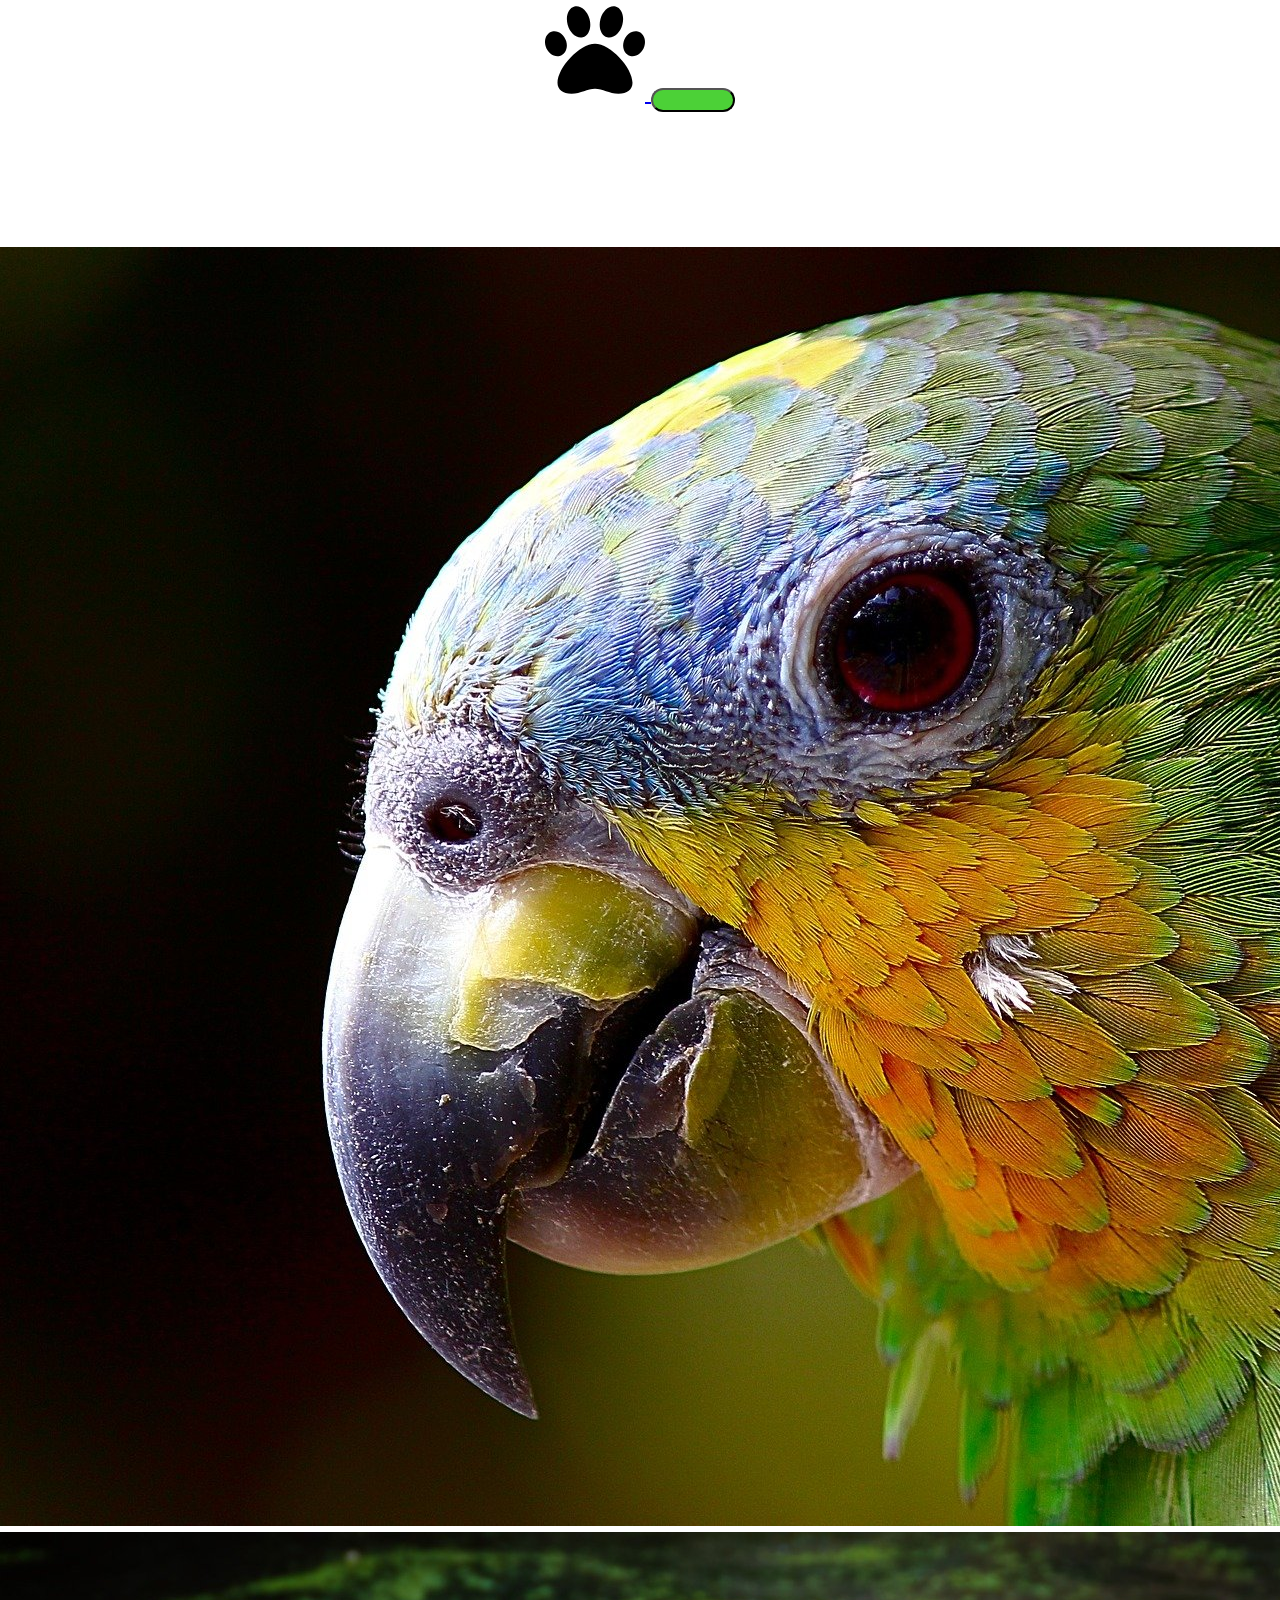
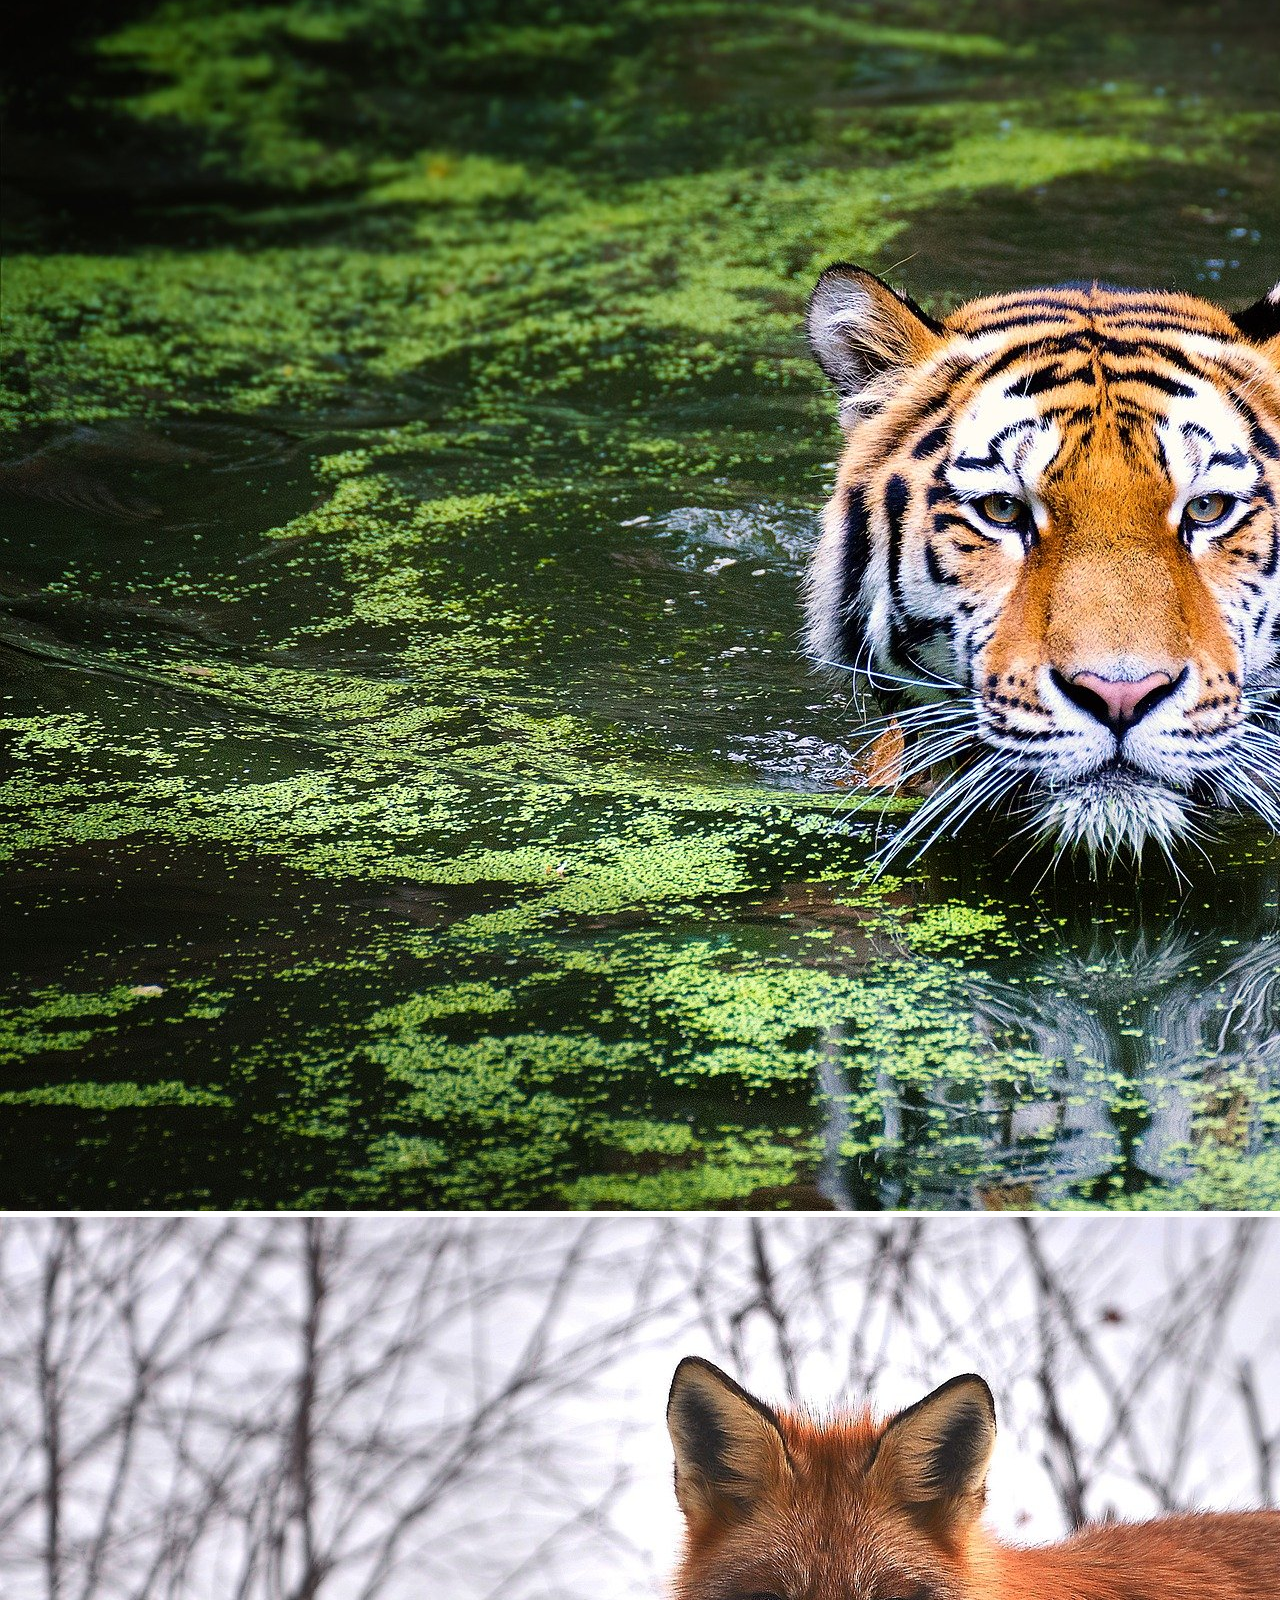
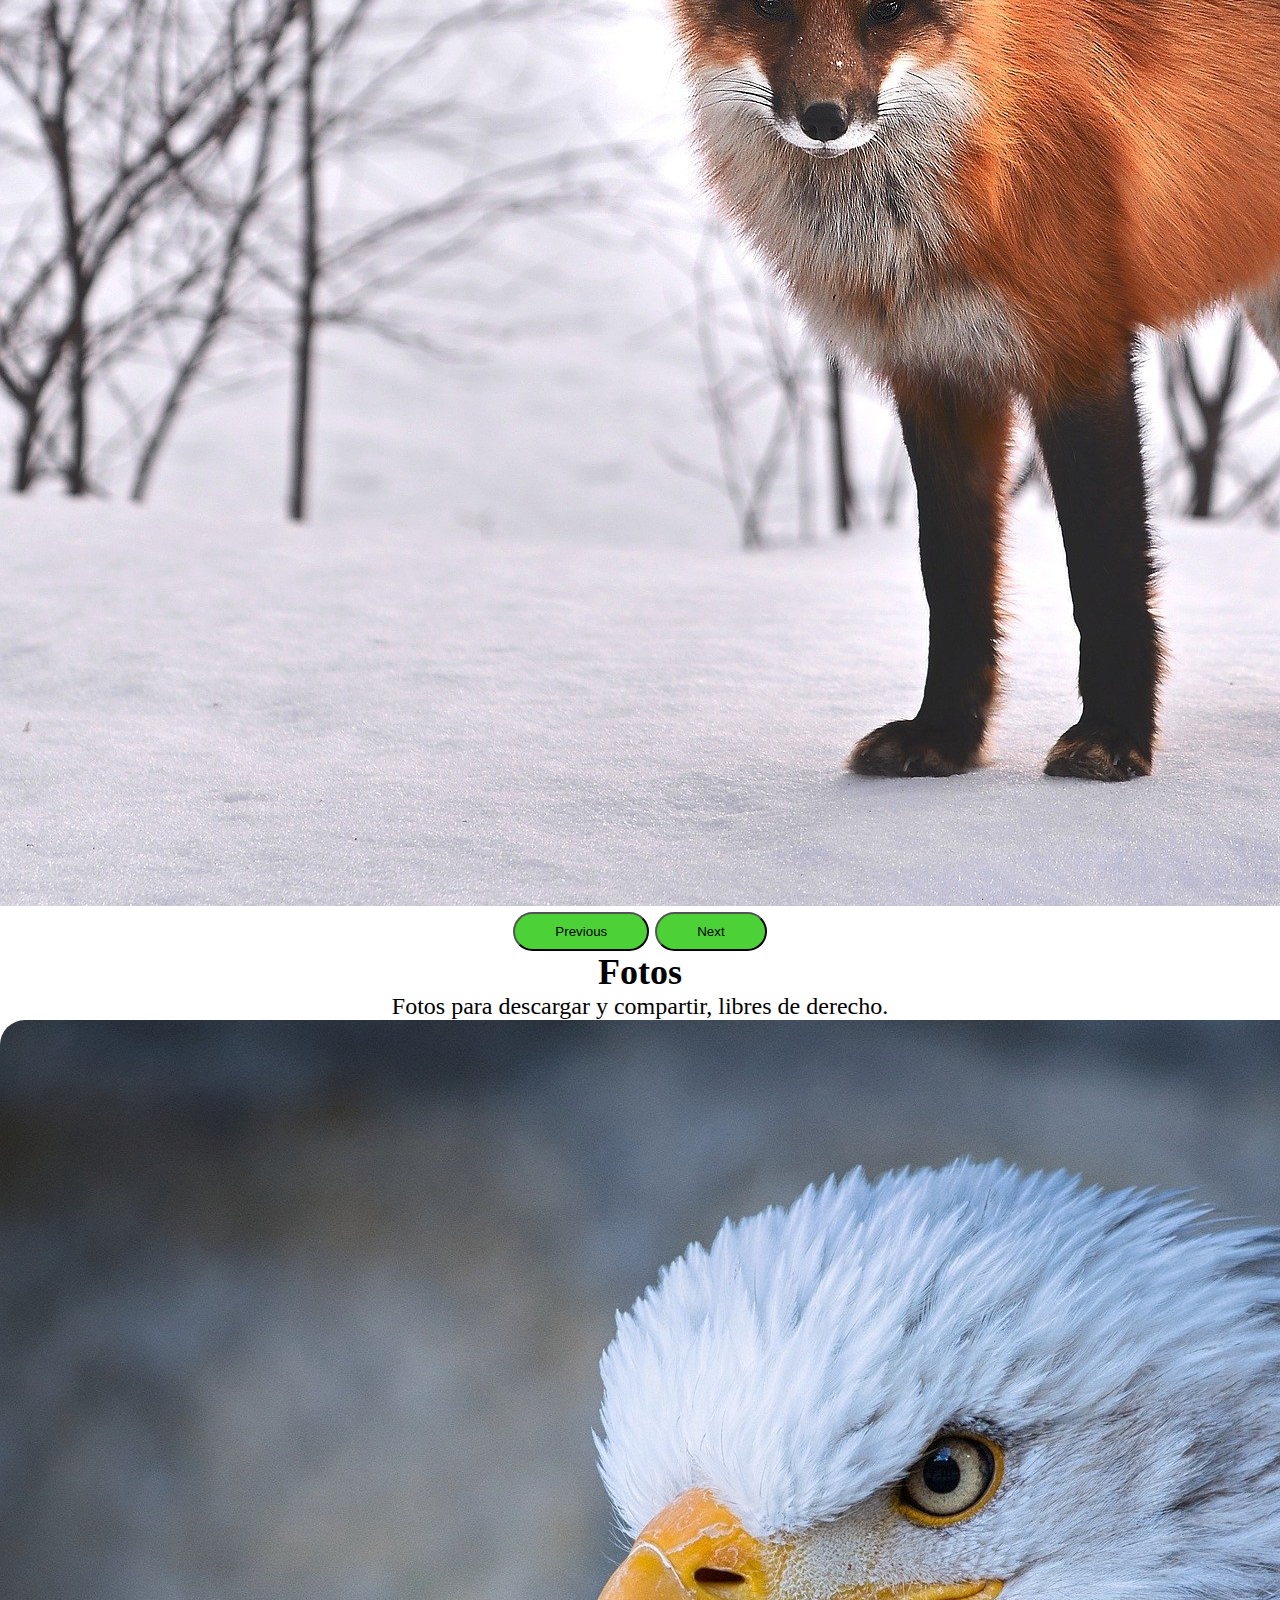
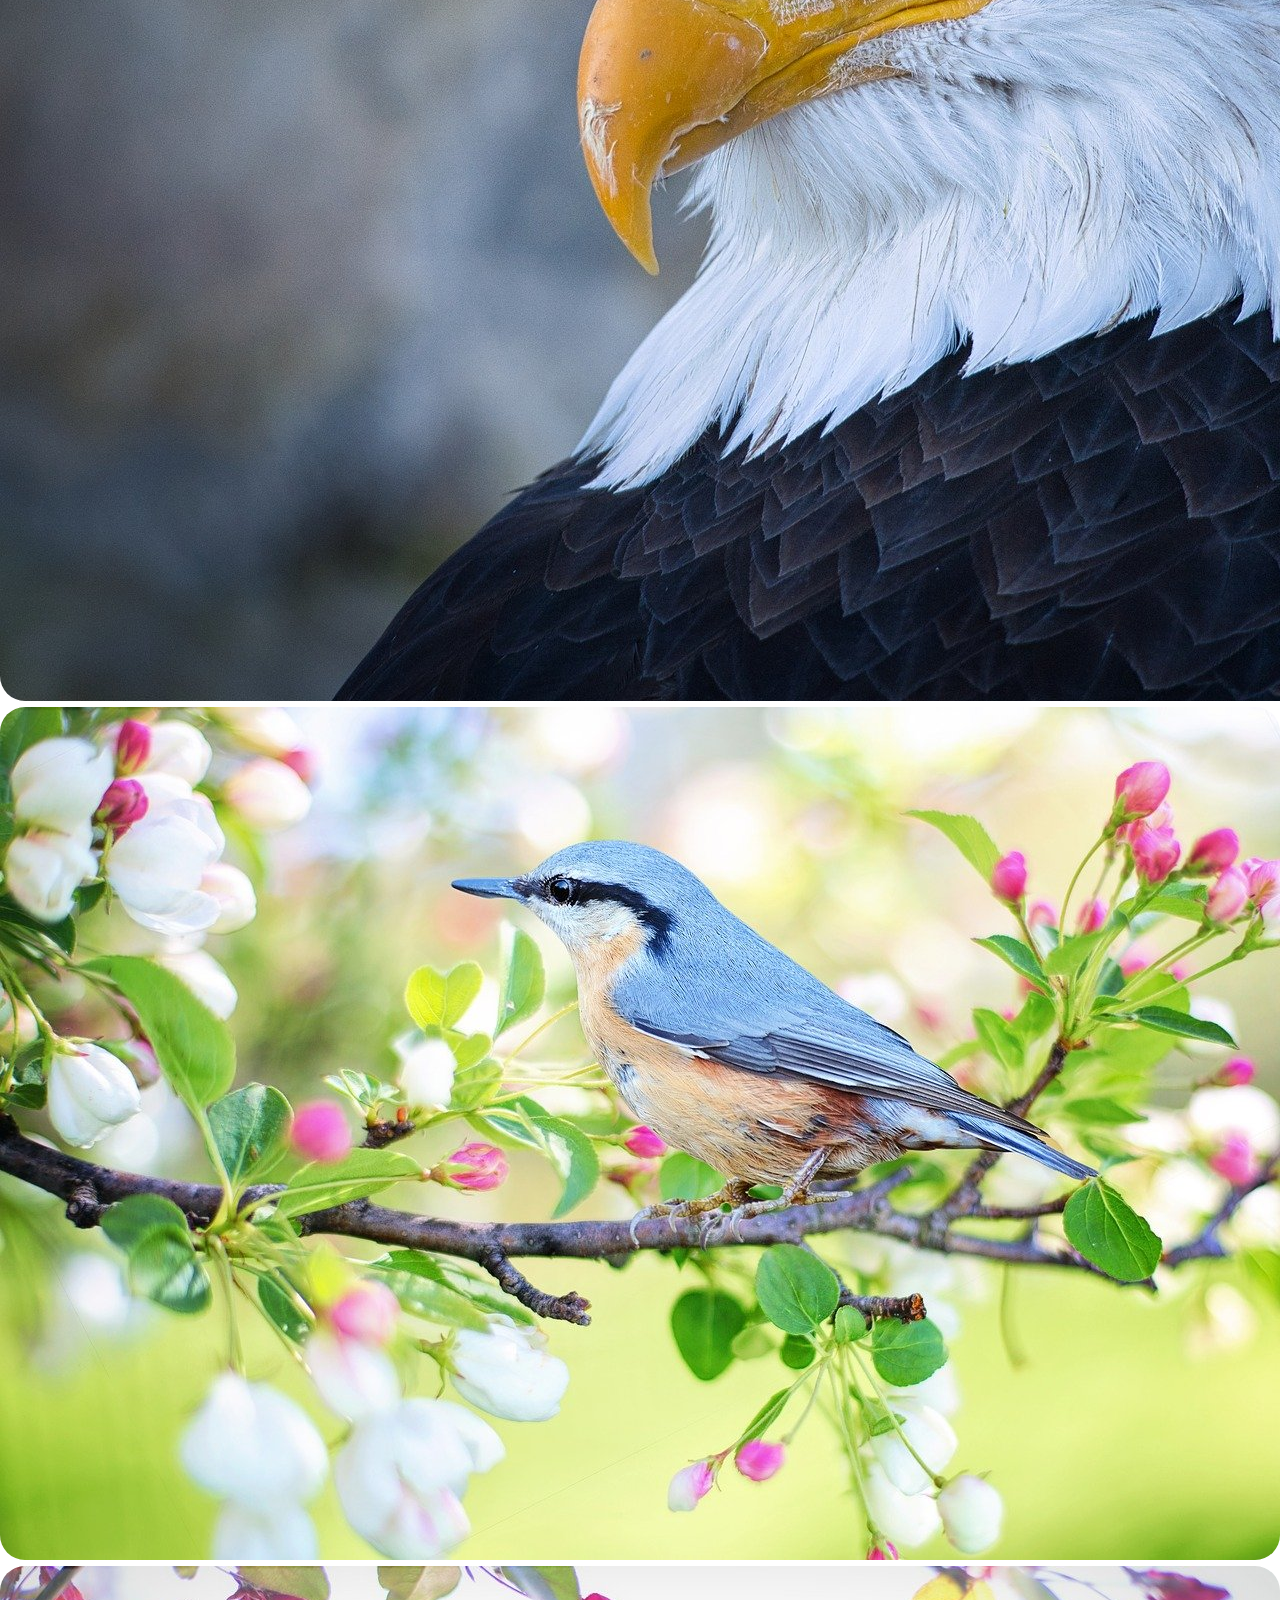
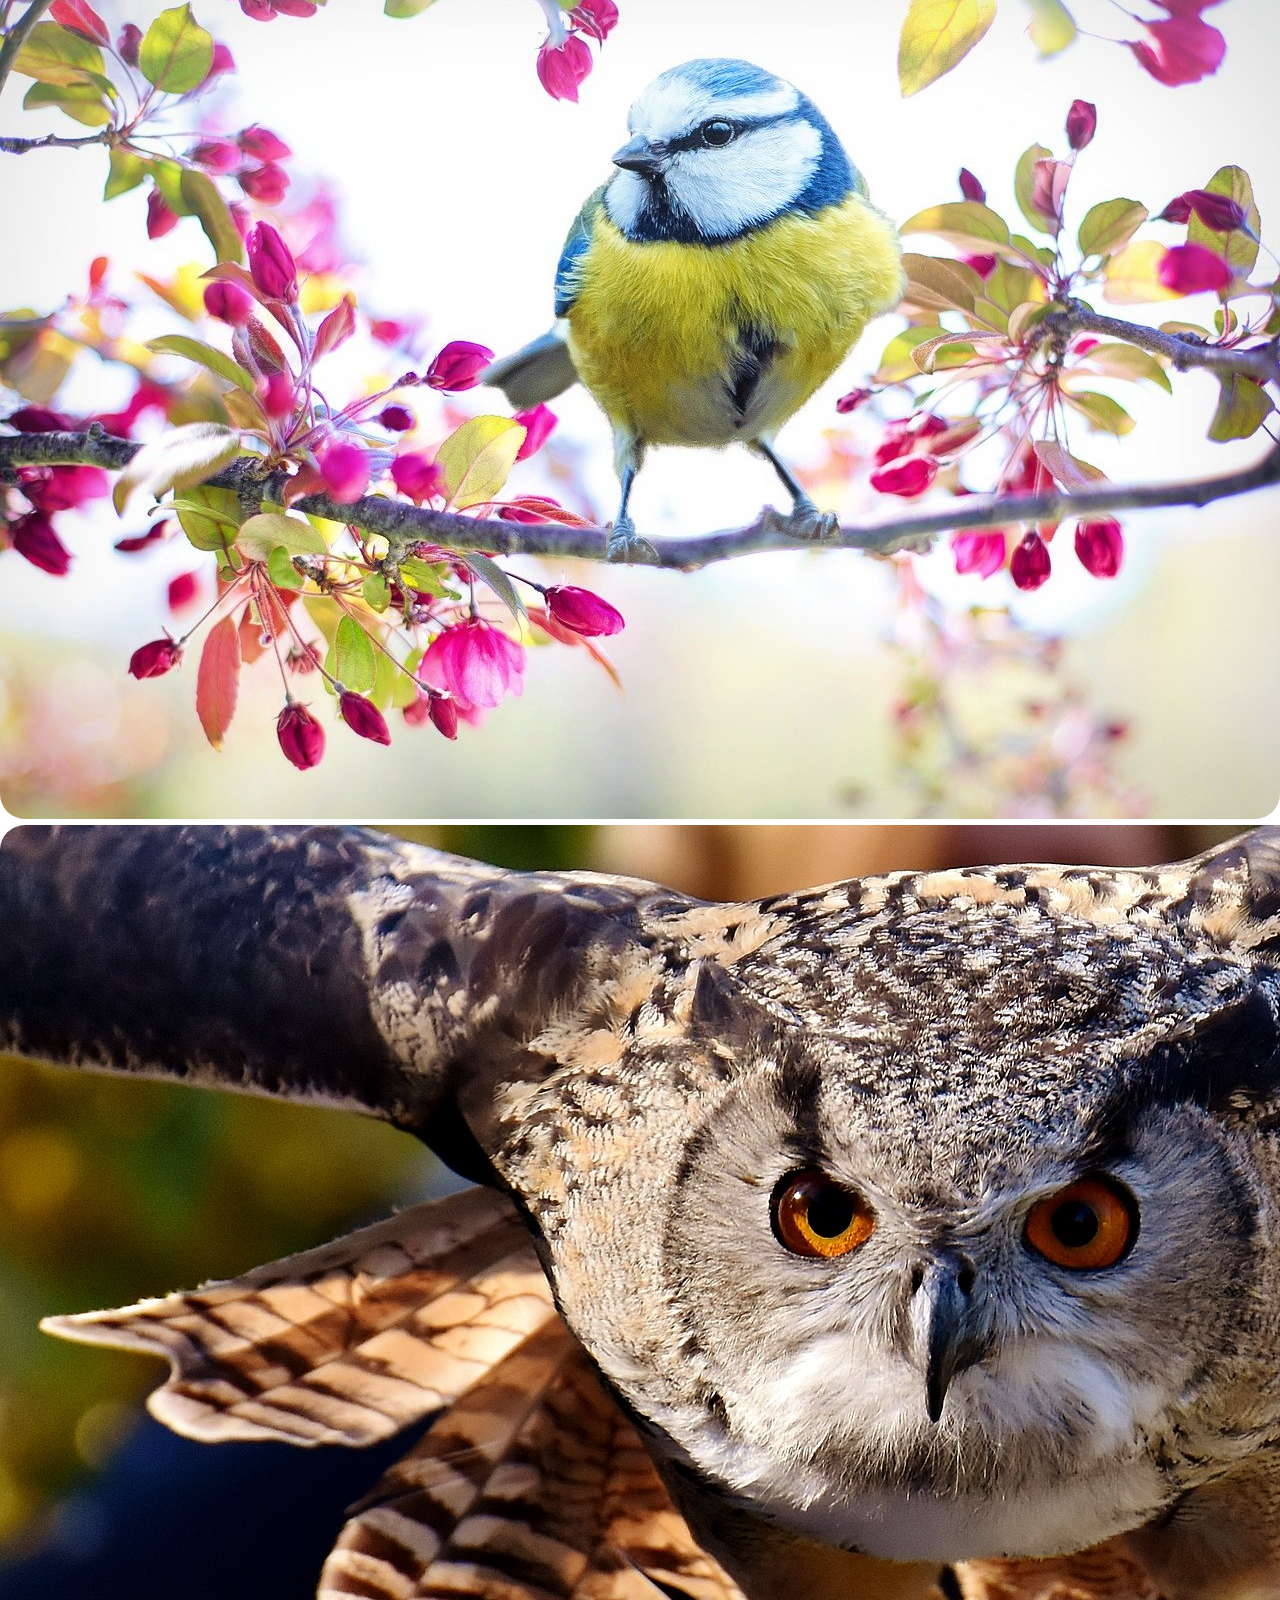
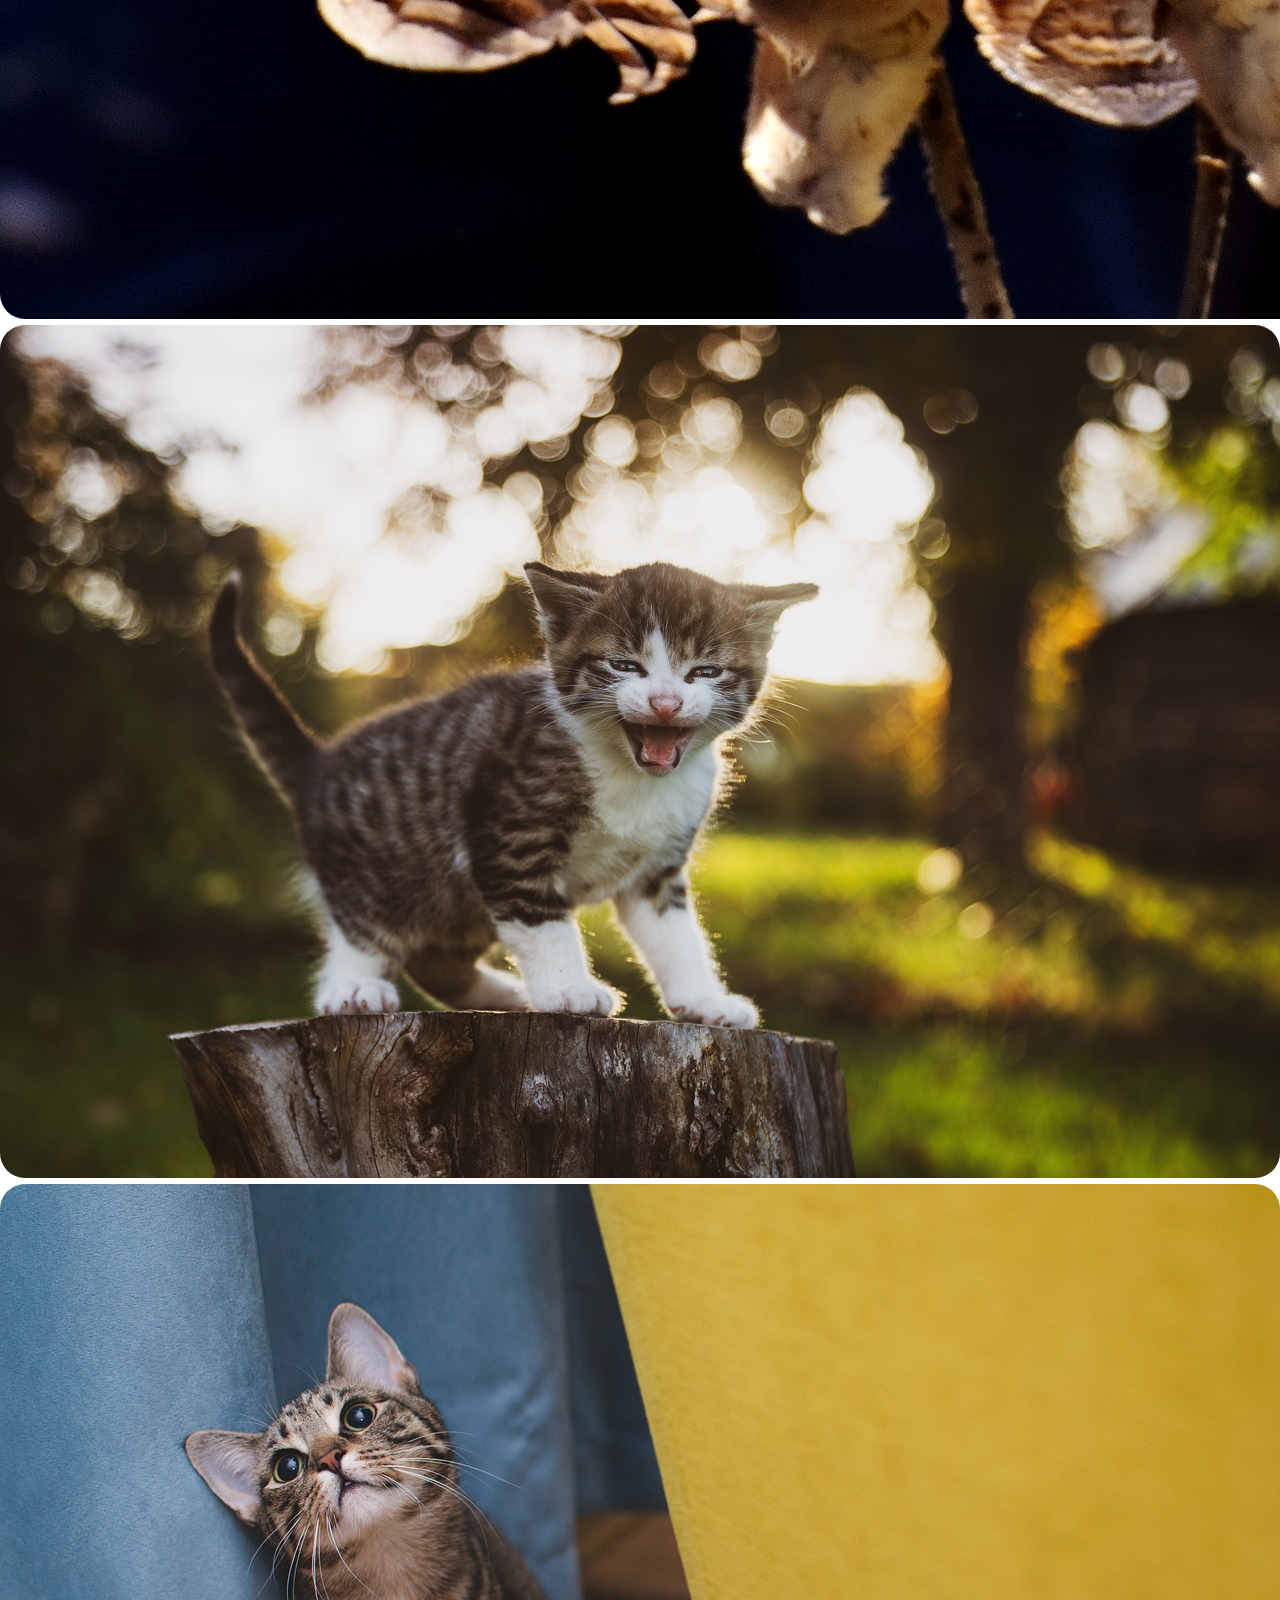
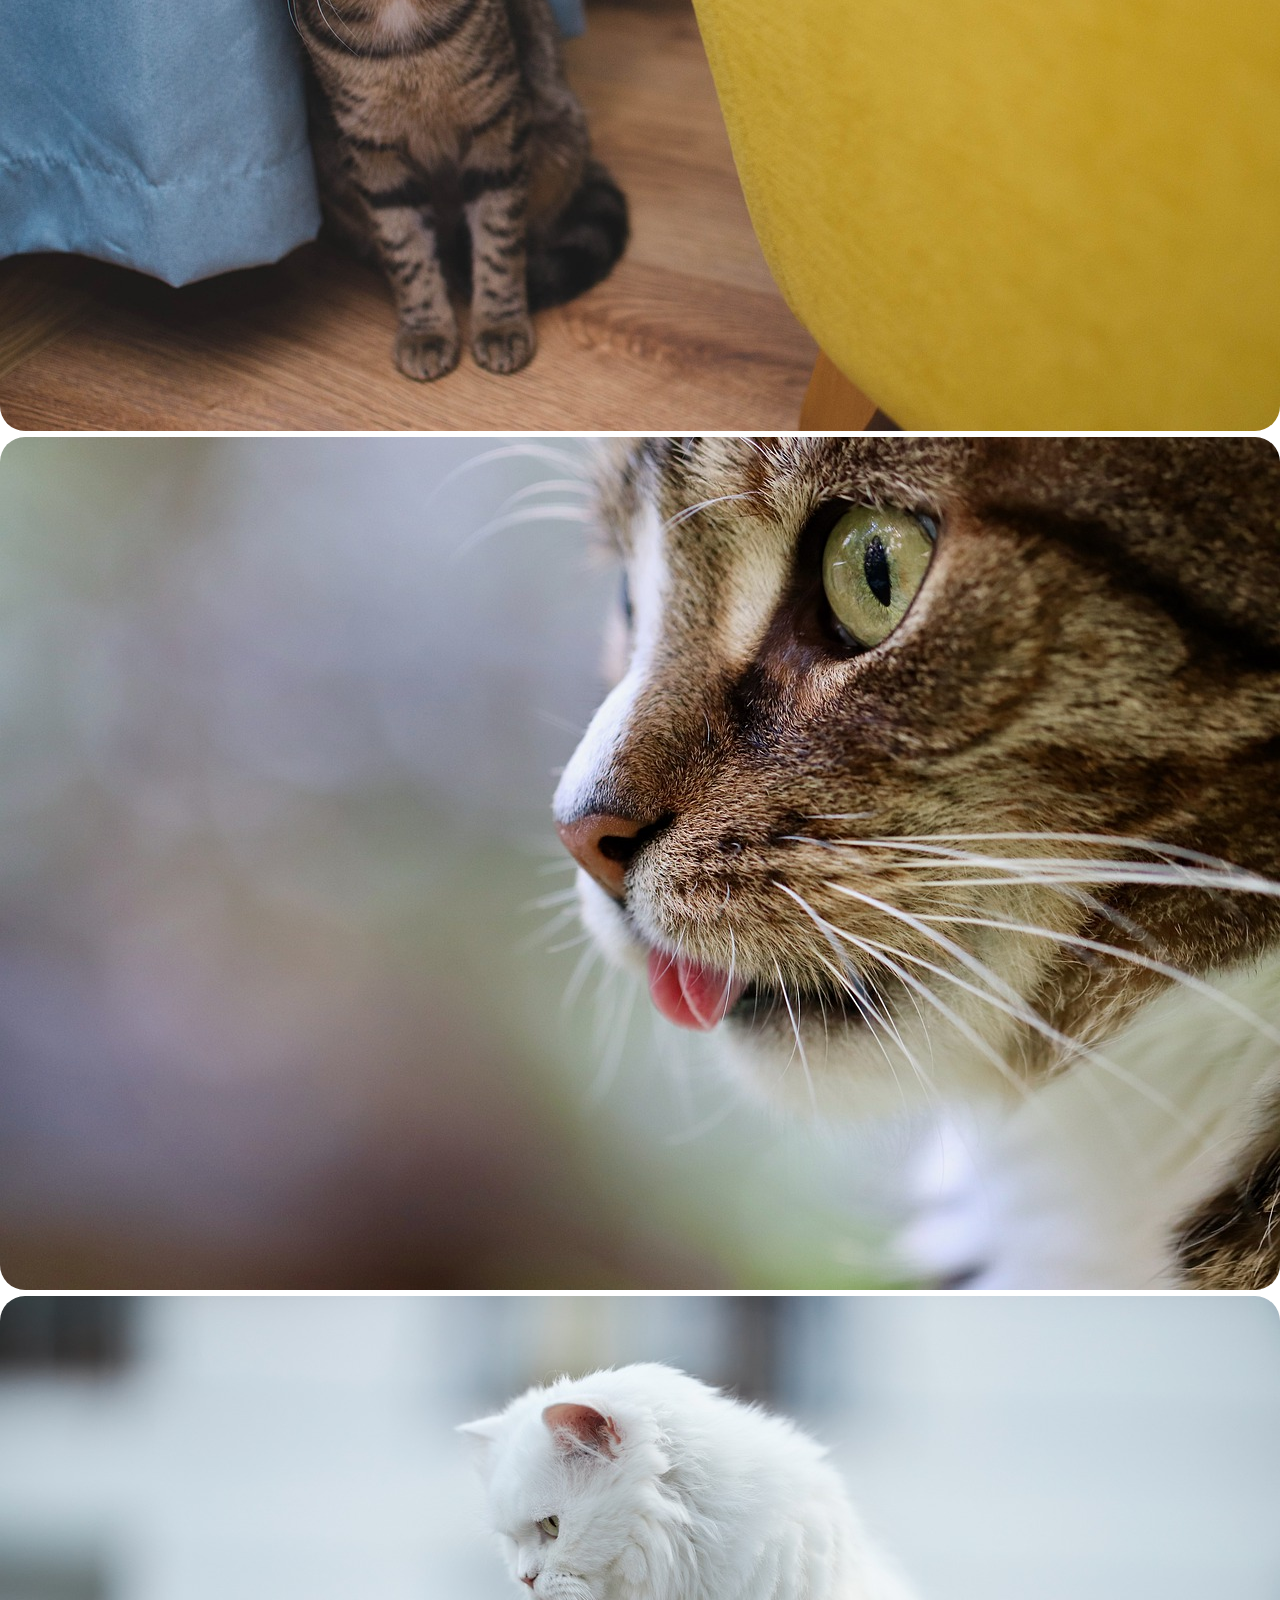
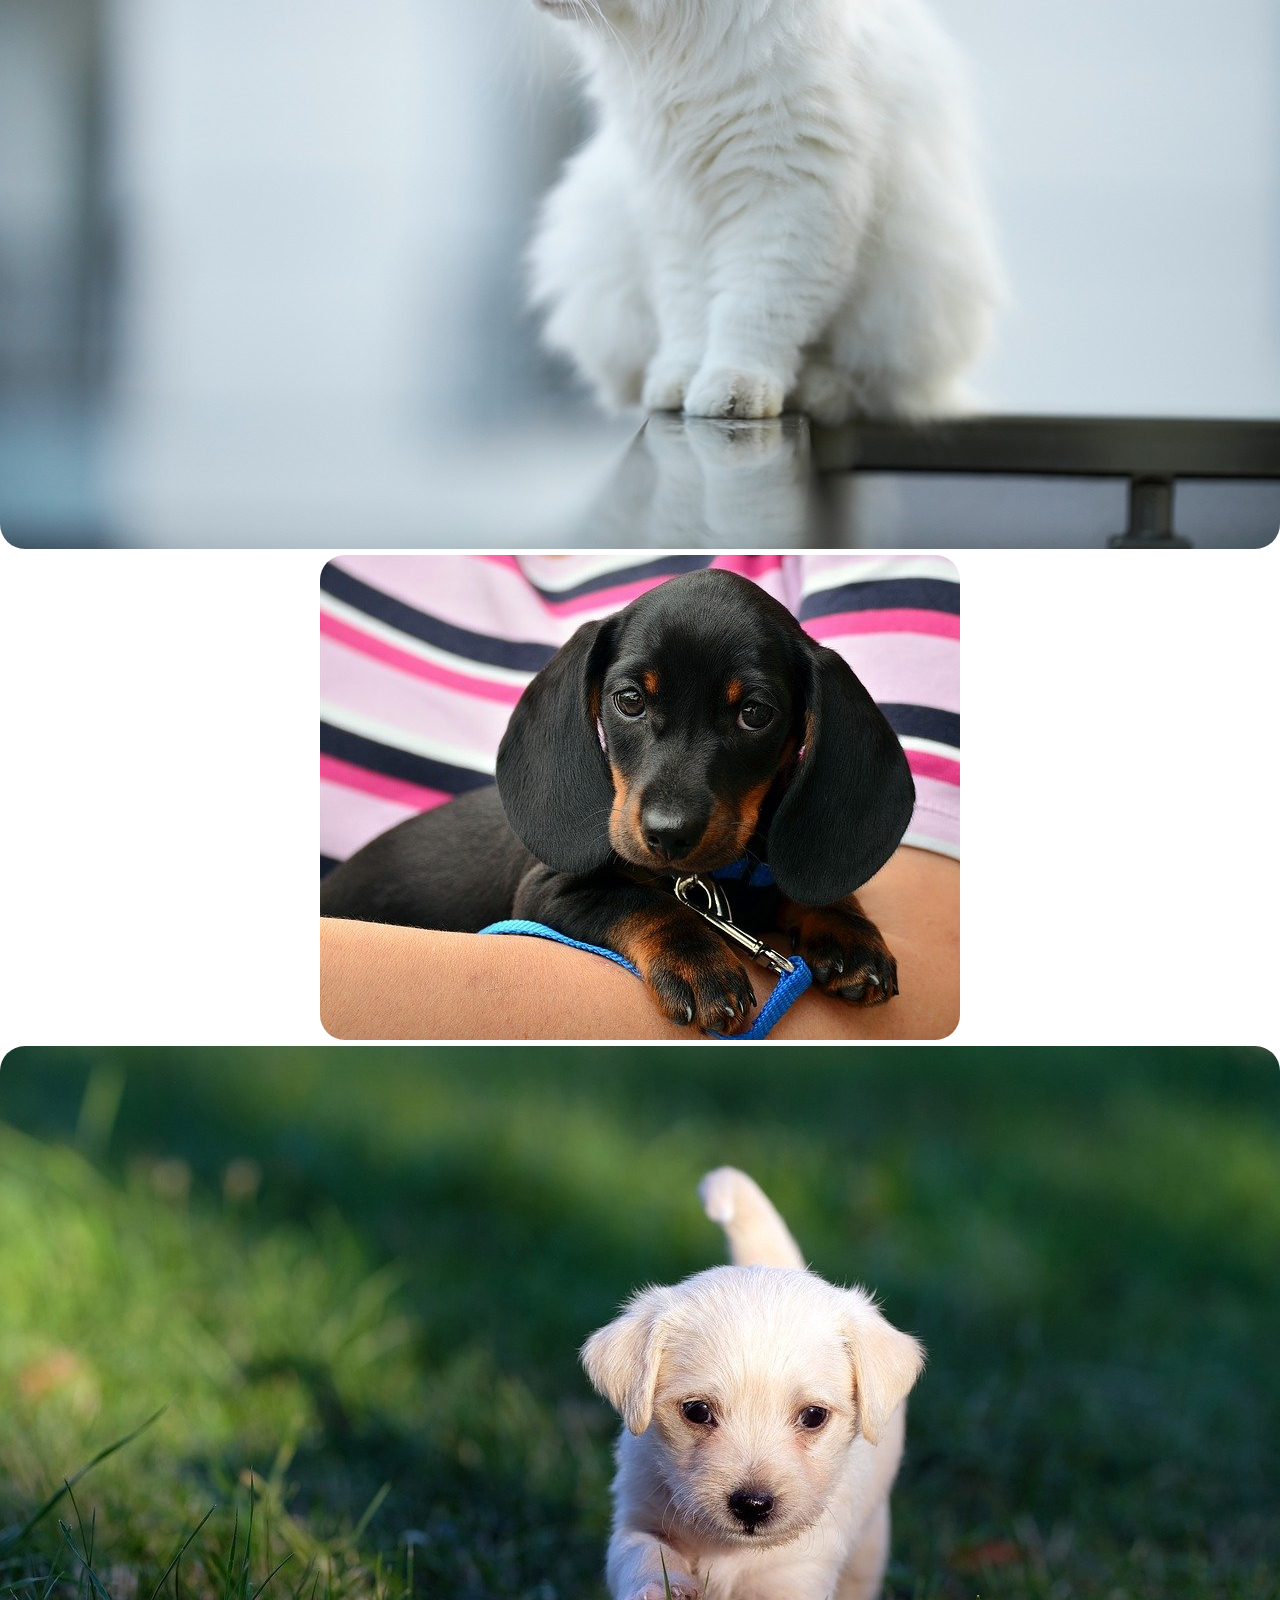
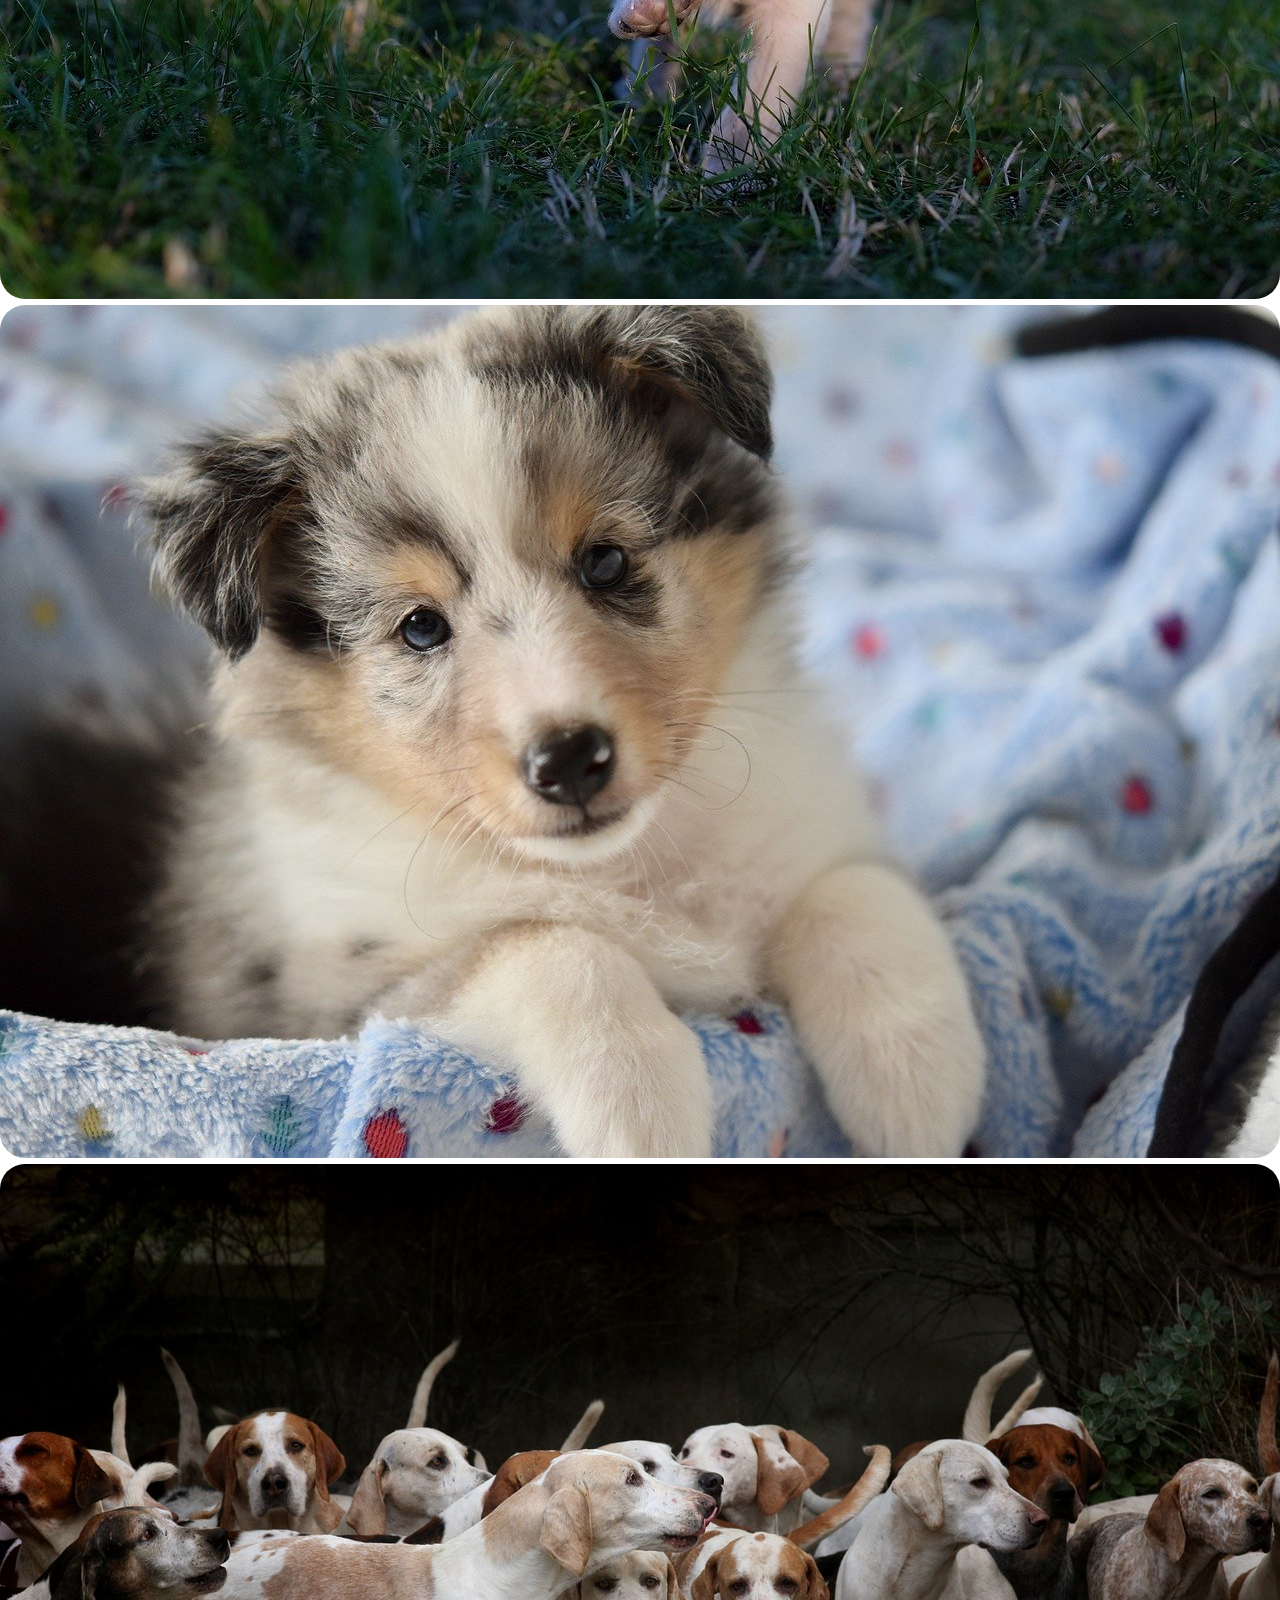
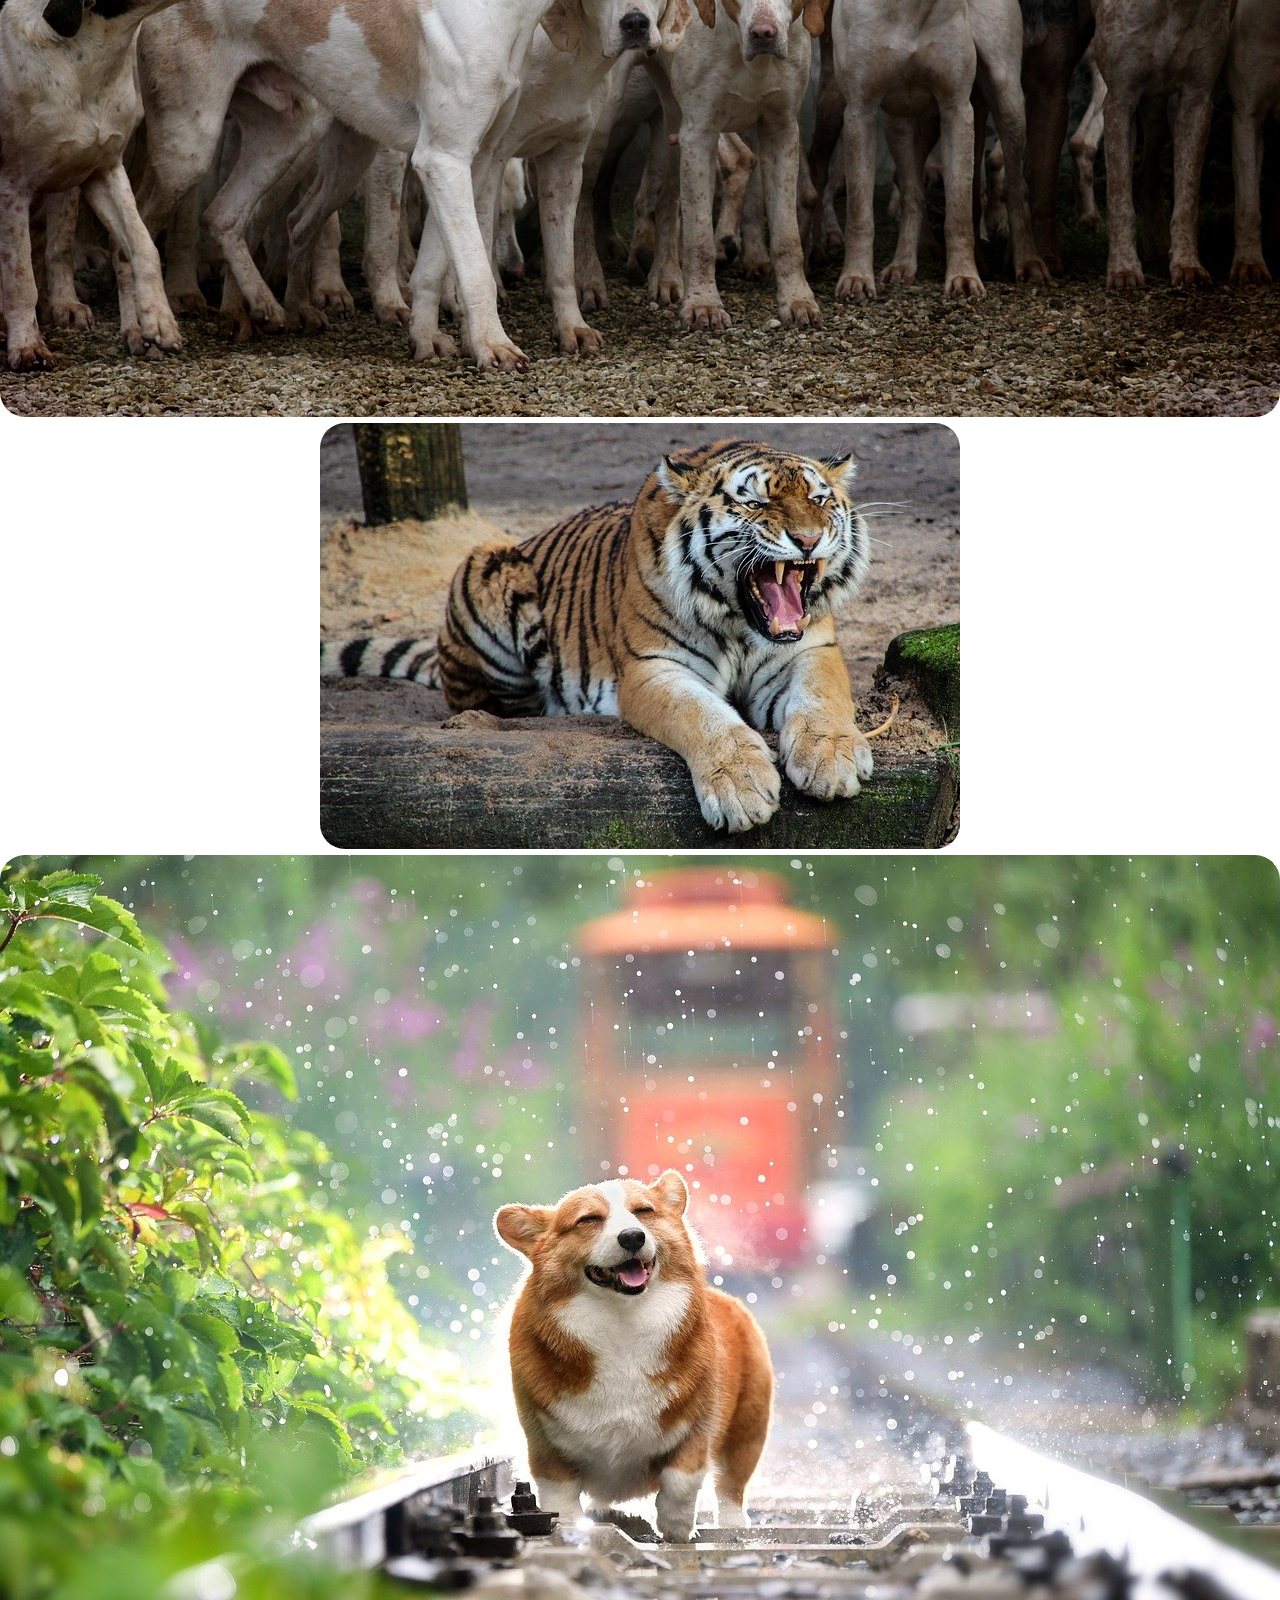
==== index.html @ d8c8b78e "first commit" ====
<!DOCTYPE html>
<html lang="en">
<head>
    <meta charset="UTF-8">
    <meta http-equiv="X-UA-Compatible" content="IE=edge">
    <meta name="viewport" content="width=device-width, initial-scale=1.0">
    <!-- Bootstrap -->
    <link href="https://cdn.jsdelivr.net/npm/bootstrap@5.0.1/dist/css/bootstrap.min.css" rel="stylesheet" integrity="sha384-+0n0xVW2eSR5OomGNYDnhzAbDsOXxcvSN1TPprVMTNDbiYZCxYbOOl7+AMvyTG2x" crossorigin="anonymous">
    <!-- CSS -->
    <link rel="stylesheet" href="css/style.css">
    <title>Proyecto Final</title>
</head>
<body>
    <!-- Nav -->
    <nav class="navbar navbar-expand-lg navbar-dark bg-dark">
        <div class="container-fluid">
          <a href="#" class="navbar-brand">
              <img src="multimedia/index/paw-solid.svg" alt="" class="img-fluid logoNav">
            </a>
          <button class="navbar-toggler" type="button" data-bs-toggle="collapse" data-bs-target="#navbarSupportedContent" aria-controls="navbarSupportedContent" aria-expanded="false" aria-label="Toggle navigation">
            <span class="navbar-toggler-icon"></span>
          </button>
          <div class="collapse navbar-collapse" id="navbarSupportedContent">
            <ul class="navbar-nav mx-auto mb-2 mb-lg-0">
              <li class="nav-item mx-5">
                <a class="nav-link" aria-current="page" href="#home">Home</a>
              </li>
              <li class="nav-item mx-5">
                <a class="nav-link" href="#fotos">Fotos</a>
              </li>
              <li class="nav-item mx-5">
                <a class="nav-link" href="pages/videos.html">Videos</a>
              </li>
              <li class="nav-item mx-5">
                <a class="nav-link" href="#aboutUs">Sobre Nosotros</a>
              </li>
              <li class="nav-item mx-5">
                <a class="nav-link" href="#redes">Redes</a>
              </li>
          </div>
        </div>
    </nav>
    <!-- Fin del Nav -->
    <!-- Carousel -->
    <section>
        <div id="carouselExampleFade" class="carousel slide carousel-fade" data-bs-ride="carousel">
            <div class="carousel-inner">
              <div class="carousel-item active card">
                <img src="multimedia/img/aves/loro.jpg" class="d-block w-100 img-fluid" alt="Loro">
              </div>
              <div class="carousel-item">
                <img src="multimedia/img/otros/tigre-en-agua.jpg" class="d-block w-100 img-fluid" alt="tigre en el agua">
              </div>
              <div class="carousel-item">
                <img src="multimedia/img/otros/zorro.jpg" class="d-block w-100 img-fluid" alt="zorro en la nieve">
              </div>
            </div>
            <button class="carousel-control-prev" type="button" data-bs-target="#carouselExampleFade" data-bs-slide="prev">
              <span class="carousel-control-prev-icon" aria-hidden="true"></span>
              <span class="visually-hidden">Previous</span>
            </button>
            <button class="carousel-control-next" type="button" data-bs-target="#carouselExampleFade" data-bs-slide="next">
              <span class="carousel-control-next-icon" aria-hidden="true"></span>
              <span class="visually-hidden">Next</span>
            </button>
          </div>
    </section>
<div class="container-fluid">
    <!-- Galeria de fotos -->
    <main class="text-center" id="fotos">
            <h2 class="my-3 py-2 h1">Fotos</h2>
            <p>Fotos para descargar y compartir, libres de derecho.</p>
            <div class="d-flex row mx-auto my-3">
                <div class="col-lg-6 col-md-12 col-sm-12 my-2">
                    <img src="multimedia/img/aves/01.jpg" alt="Aguila" class="img-fluid imgGaleria">
                </div>
                <div class="col-lg-3 col-md-12 col-sm-12 my-2">
                    <img src="multimedia/img/aves/02.jpg" alt="Ave sobre una rama" class="img-fluid imgGaleria">
                    <img src="multimedia/img/aves/03.jpg" alt="Ave sobre una rama" class="img-fluid imgGaleria mt-3">
                </div>
                <div class="col-lg-3 col-md-12 col-sm-12 my-3">
                    <img src="multimedia/img/aves/04.jpg" alt="buho volando" class="img-fluid imgGaleria mb-3">
                    <img src="multimedia/img/gatos/gato6.jpg" alt="gato cachorro maullando" class="img-fluid imgGaleria mt-3">
                </div>
                <div class="col-lg-4 col-md-12 col-sm-12 my-2">
                    <img src="multimedia/img/gatos/gato4.jpg" alt="gato mirando hacia arriba" class="img-fluid imgGaleria">
                </div>
                <div class="col-lg-4 col-md-12 col-sm-12 my-2">
                    <img src="multimedia/img/gatos/gato3.jpg" alt="gato con la lengua afuera" class="img-fluid imgGaleria">
                </div>
                <div class="col-lg-4 col-md-12 col-sm-12 my-2">
                    <img src="multimedia/img/gatos/gatoBlanco.jpg" alt="gato de color blanco" class="img-fluid imgGaleria">
                </div>
                <div class="col-lg-4 col-md-12 col-sm-12 my-2">
                    <img src="multimedia/img/perros/cachorroSalchicha.jpg" alt="cachorro de perro salchicha" class="img-fluid imgGaleria"></div>
                <div class="col-lg-4 col-md-12 col-sm-12 my-2">
                    <img src="multimedia/img/perros/cachorroBlanco.jpg" alt="cachorro blanco" class="img-fluid imgGaleria"></div>
                <div class="col-lg-4 col-md-12 col-sm-12 my-2">
                    <img src="multimedia/img/perros/cachorro.jpg" alt="cachorro" class="img-fluid imgGaleria">
                </div>
                <div class="col-lg-3 col-md-12 col-sm-12 my-2">
                    <img src="multimedia/img/perros/manada.jpg" alt="manada de perros" class="img-fluid imgGaleria mb-4">
                    <img src="multimedia/img/otros/tigreRugiendo.jpg" alt="tigre rugiendo" class="img-fluid imgGaleria mt-4">
                </div>
                <div class="col-lg-3 col-md-12 col-sm-12 my-2">
                    <img src="multimedia/img/perros/perroCorgi.jpg" alt="perro corgi" class="img-fluid imgGaleria mb-4">
                    <img src="multimedia/img/otros/pandaRojo.jpg" alt="panda rojo" class="img-fluid imgGaleria mt-4">
                </div>
                <div class="col-lg-6 col-md-12 col-sm-12 my-2">
                    <img src="multimedia/img/otros/vacasBlancas.jpg" alt="vacas blancas" class="img-fluid imgGaleria">
                </div>
            </div>
        <div class="d-flex justify-content-center">
            <button actived>Ver más</button>
        </div>
    </main>
    <!-- Fin galeria de fotos -->
    <!-- Sección sobre nosotros -->
    <section id="aboutUs" class="text-center aboutUs container">
        <h2 class="my-5 py-2 h1">Quienés somos</h2>
        <p>Lorem ipsum dolor sit amet consectetur adipisicing elit. Voluptates, explicabo voluptatum! Quaerat culpa magni assumenda unde libero a qui omnis, consequuntur, velit facere dignissimos illo iusto aut maiores voluptates maxime?Lorem ipsum dolor sit amet consectetur adipisicing elit. Illum nam, dolores tenetur praesentium laborum iste ut iure perferendis quidem exercitationem voluptates, eius atque magni rerum? Numquam magnam sit incidunt impedit. Lorem ipsum dolor sit amet consectetur adipisicing elit. Architecto atque, consequatur odit repudiandae hic aspernatur dolores nam totam? Quam temporibus beatae, porro excepturi dolore optio aliquam ipsum nostrum accusantium odit.</p>
        <a href="#">Leer Más....</a>
    </section>
    <footer id="redes" class="text-center my-3">
        <!-- Redes Sociales -->
        <h2 class="my-5 py-3 h1">Redes de interes</h2>
        <div class="d-flex justify-content-center align-items-center">
            <div class="row">
                <div class="col-lg-4 col-md-12">
                    <div>
                        <img src="multimedia/index/youtube-brands.svg" alt="Logo de Youtube" class="logo img-fluid"></img>
                    </div>
                    <div>
                        <button>Síguenos en nuestro canal de Youtube</button>
                    </div>
                </div>
                <div class="col-lg-4 col-md-12">
                    <div>
                        <img src="multimedia/index/facebook-f-brands.svg" alt="Logo de Facebook" class="logo img-fluid"></img>
                    </div>
                    <div>
                        <button>Síguenos en nuestro perfil de Facebook</button>
                    </div>
                </div>
                <div class="col-lg-4 col-md-12">
                    <div>
                        <img src="multimedia/index/instagram-brands.svg" alt="Logo de Instagram" class="logo img-fluid"></img>
                    </div>
                    <div>
                        <button>Síguenos en nuestro perfil de Instagram</button>
                    </div>
                </div>
            </div>
        </div>
    </footer>
</div>
    <!-- Script -->
    <script src="https://cdn.jsdelivr.net/npm/@popperjs/core@2.9.2/dist/umd/popper.min.js" integrity="sha384-IQsoLXl5PILFhosVNubq5LC7Qb9DXgDA9i+tQ8Zj3iwWAwPtgFTxbJ8NT4GN1R8p" crossorigin="anonymous"></script>
    <script src="https://cdn.jsdelivr.net/npm/bootstrap@5.0.1/dist/js/bootstrap.min.js" integrity="sha384-Atwg2Pkwv9vp0ygtn1JAojH0nYbwNJLPhwyoVbhoPwBhjQPR5VtM2+xf0Uwh9KtT" crossorigin="anonymous"></script>
</body>
</html>
---- css/style.css ----
* {
  margin: 0;
  padding: 0;
}

body {
  font-size: 1.5em;
  font-family: 'Times New Roman', Times, serif;
  text-align: center;
}
button{
  border-radius: 50px;
  padding: 10px 40px;
  background-color: #4cd137;
}
.aboutUs{
  font-size: 1.5em;
}
/* nav */
.logoNav{
  width: 100px;
  height: 100px;
}
.navbar-nav li a{
  color: white !important;
  border-radius: 50px;
  padding: 10px;
}
.navbar-nav li a:hover{
  background-color: #4cd137;
  border-radius: 50px;
  color: #000 !important;
}
.navbar-brand:hover{
  animation: changeScale 2s;

}
@keyframes changeScale{
  25%{
    transform: rotate(360deg) scale(0.5);
  }
  50%{
    transform: rotate(360deg) scale(0.3);
  }
  75%{
    transform: rotate(360deg) scale(1.3) translateX(250px);
  }
}
/* galeria de fotos */
.imgGaleria{
  transition: all 1.5s;
  border-radius: 25px;
}
.imgGaleria:hover{
  transform: scale(1.05);
  box-shadow: 23px 21px 15px 0px rgba(0,0,0,0.78);
-webkit-box-shadow: 23px 21px 15px 0px rgba(0,0,0,0.78);
-moz-box-shadow: 23px 21px 15px 0px rgba(0,0,0,0.78);
}
/* footer */
.logo{
  width: 150px;
  height: 150px;
  margin-bottom: 25px;
  transition: all 1.5s;
}
.logo:hover{
  transform: rotate(360deg) scale(1.5);
}
/* Videos.html */
.videoPortada{
  width: 100%;
}
.videoGaleria{
  border-radius: 25px;
  transition: all 1.5s;
}
.videoGaleria:hover{
  transform: scale(1.05);
  box-shadow: 23px 21px 15px 0px rgba(0,0,0,0.78);
-webkit-box-shadow: 23px 21px 15px 0px rgba(0,0,0,0.78);
-moz-box-shadow: 23px 21px 15px 0px rgba(0,0,0,0.78);
}
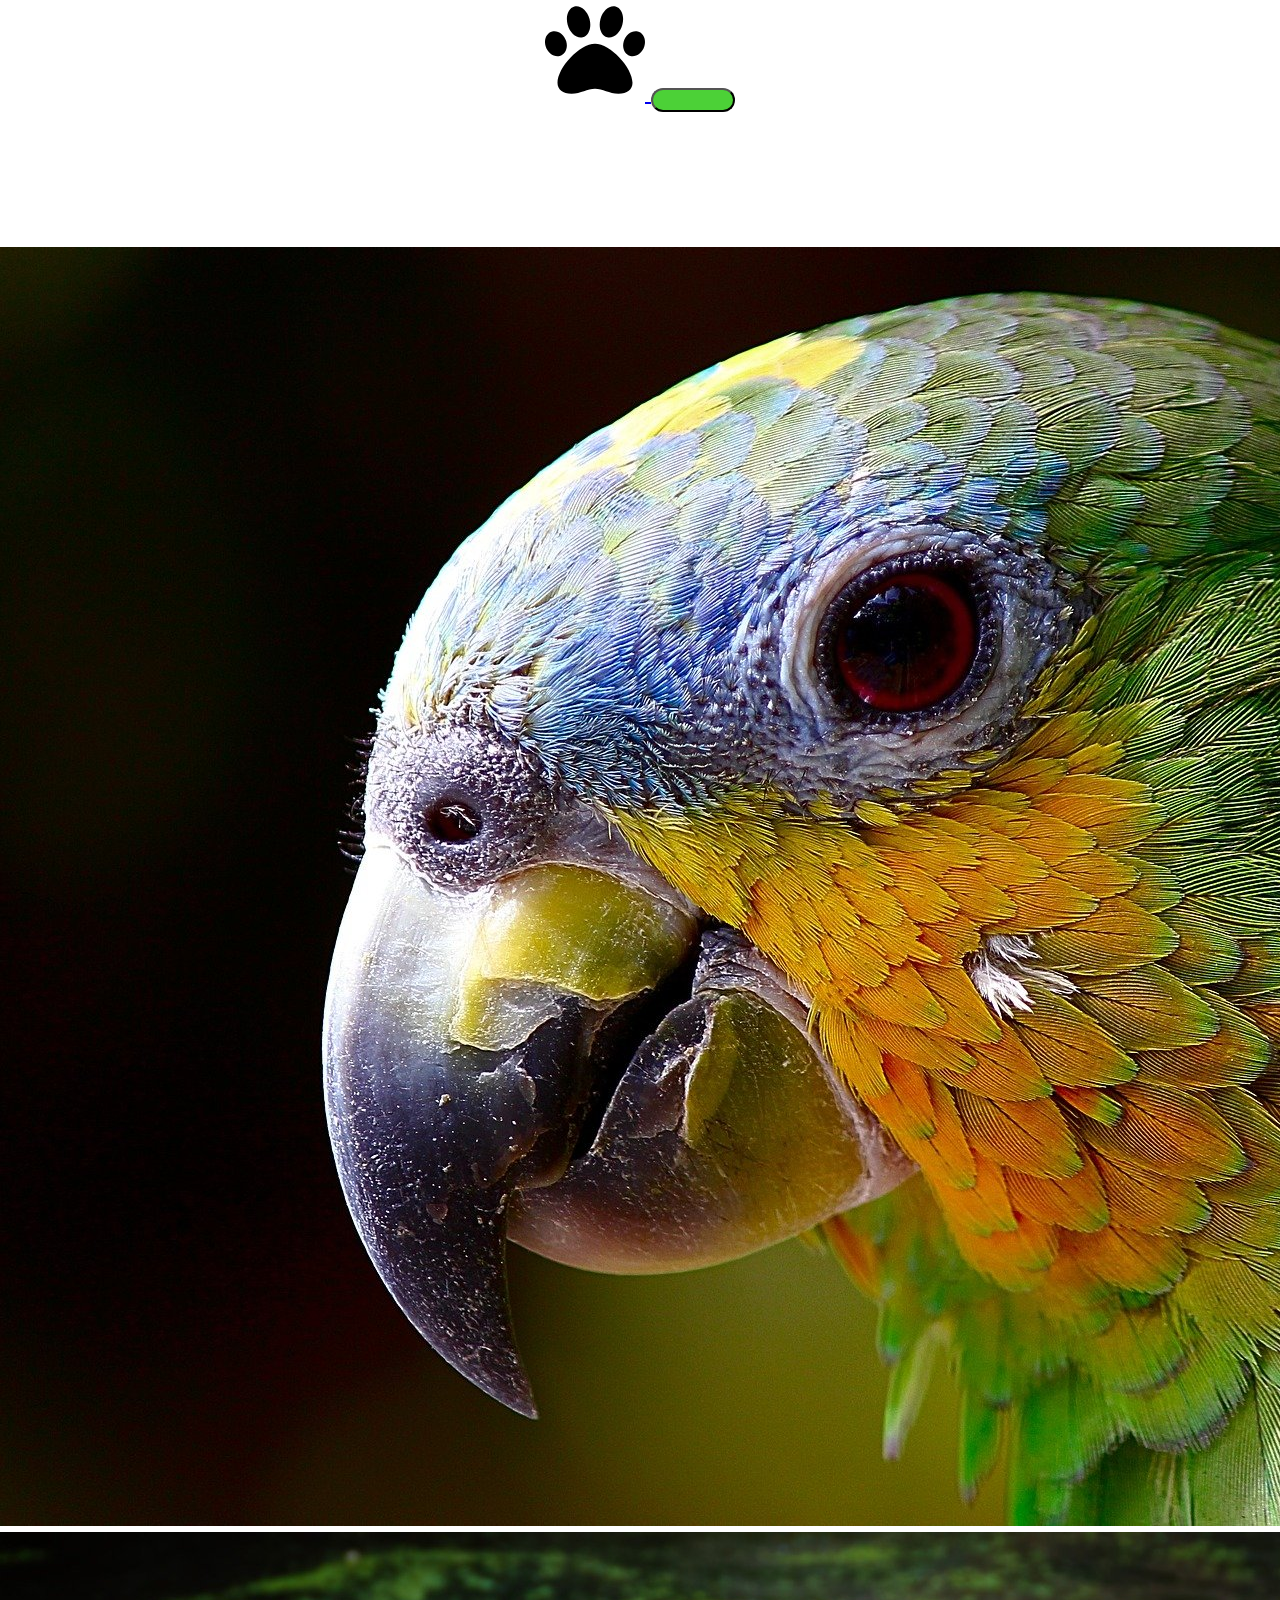
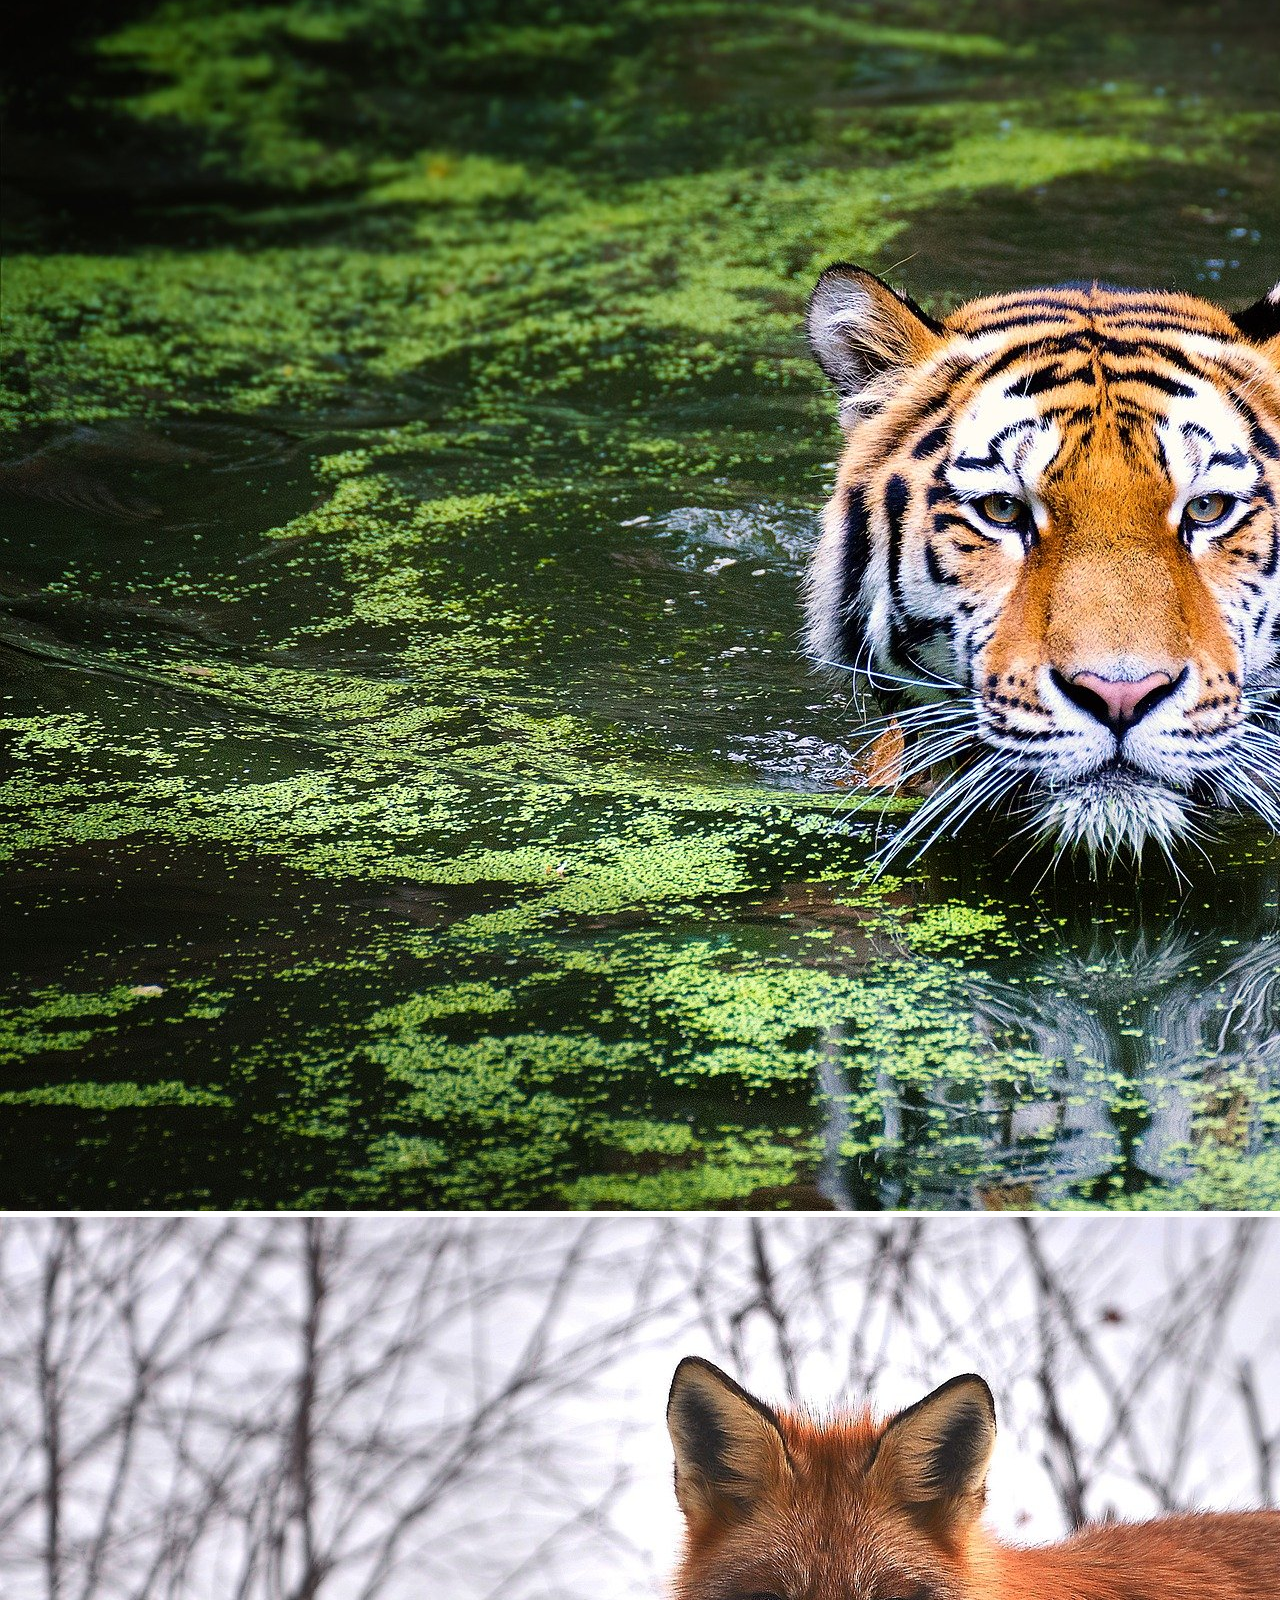
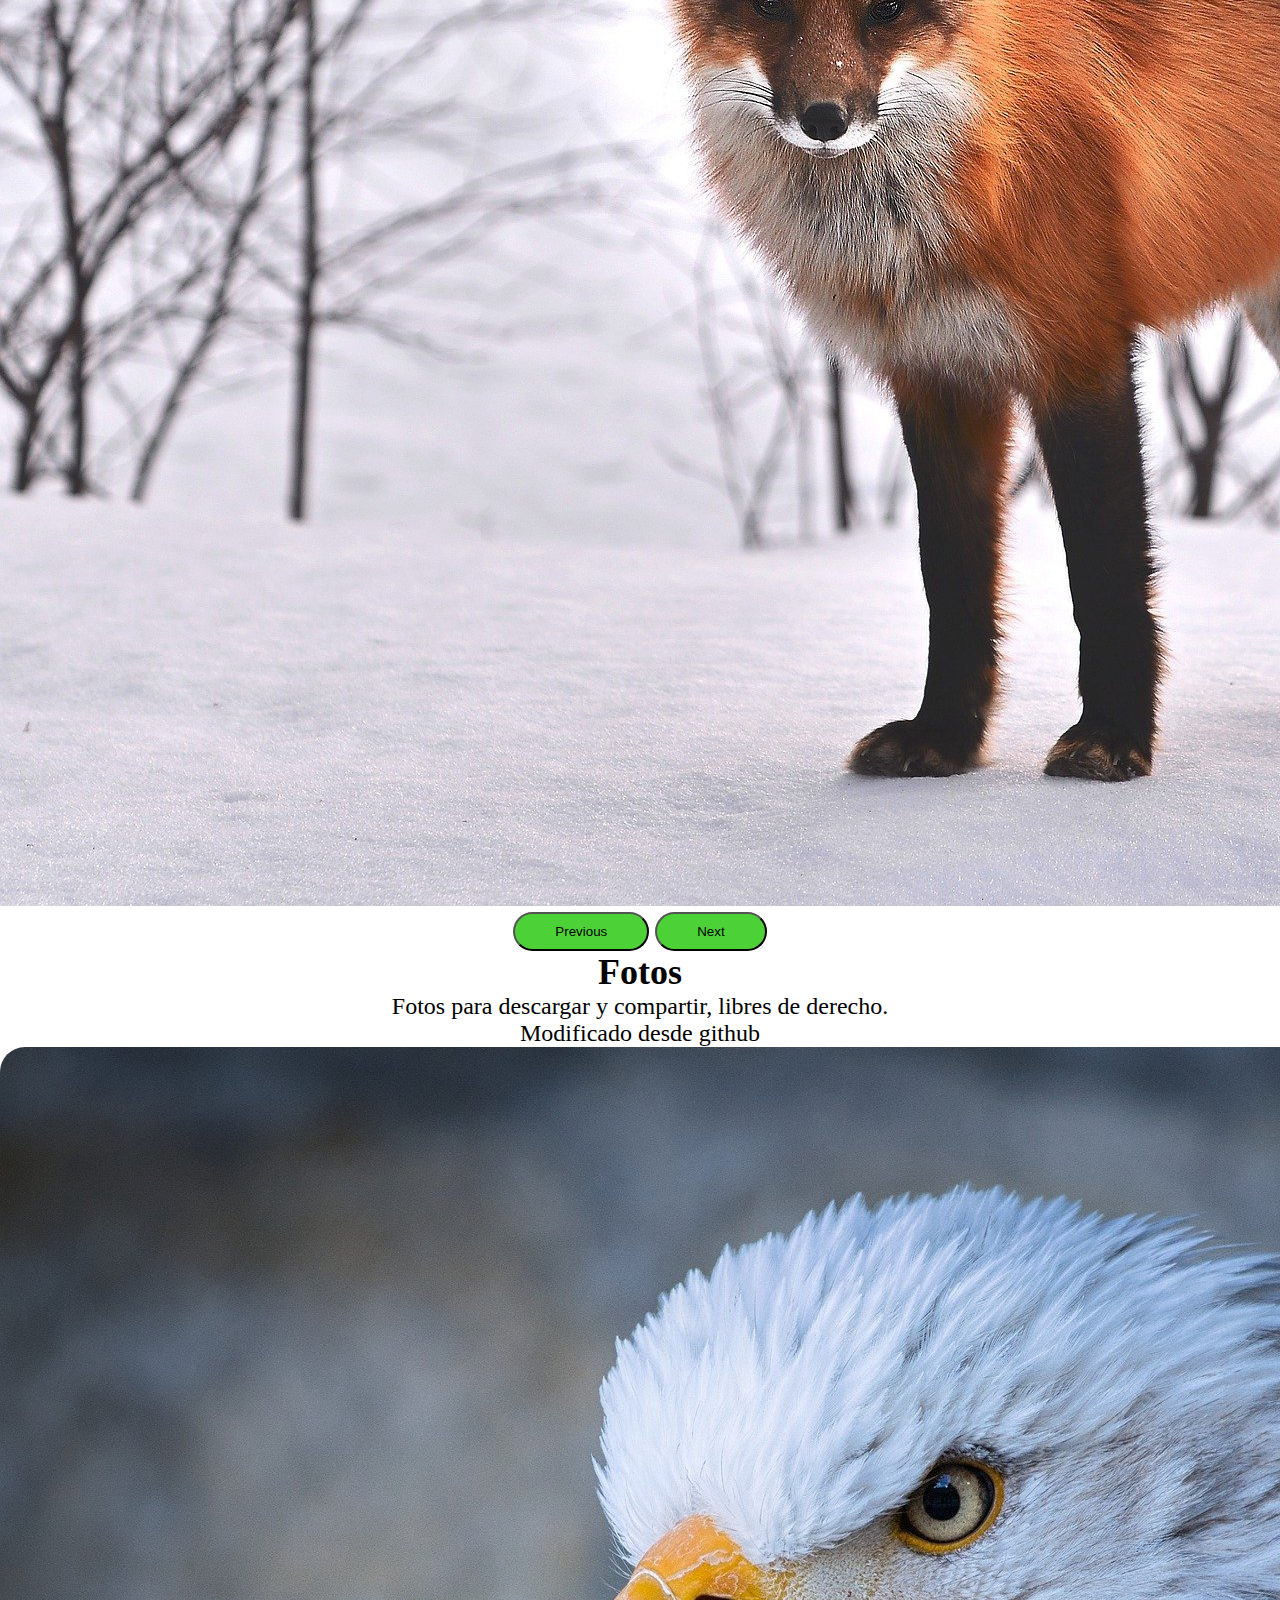
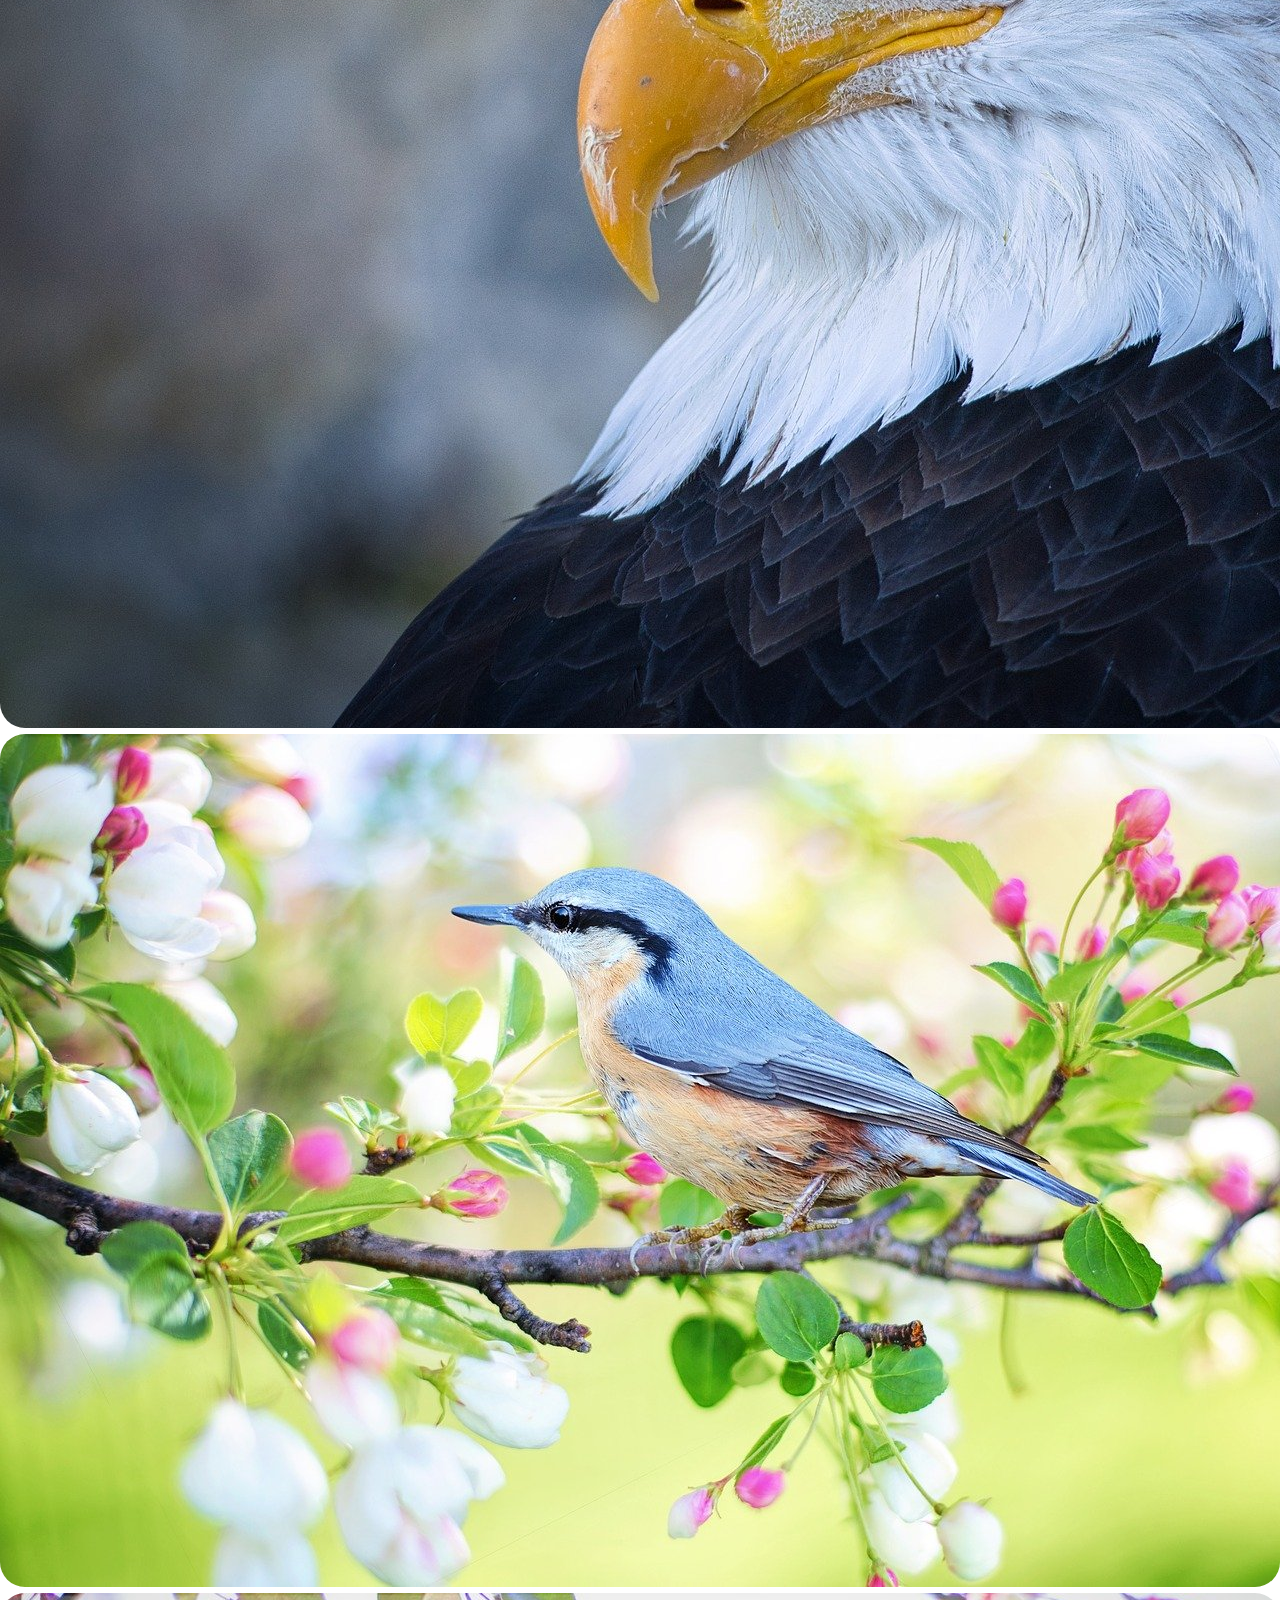
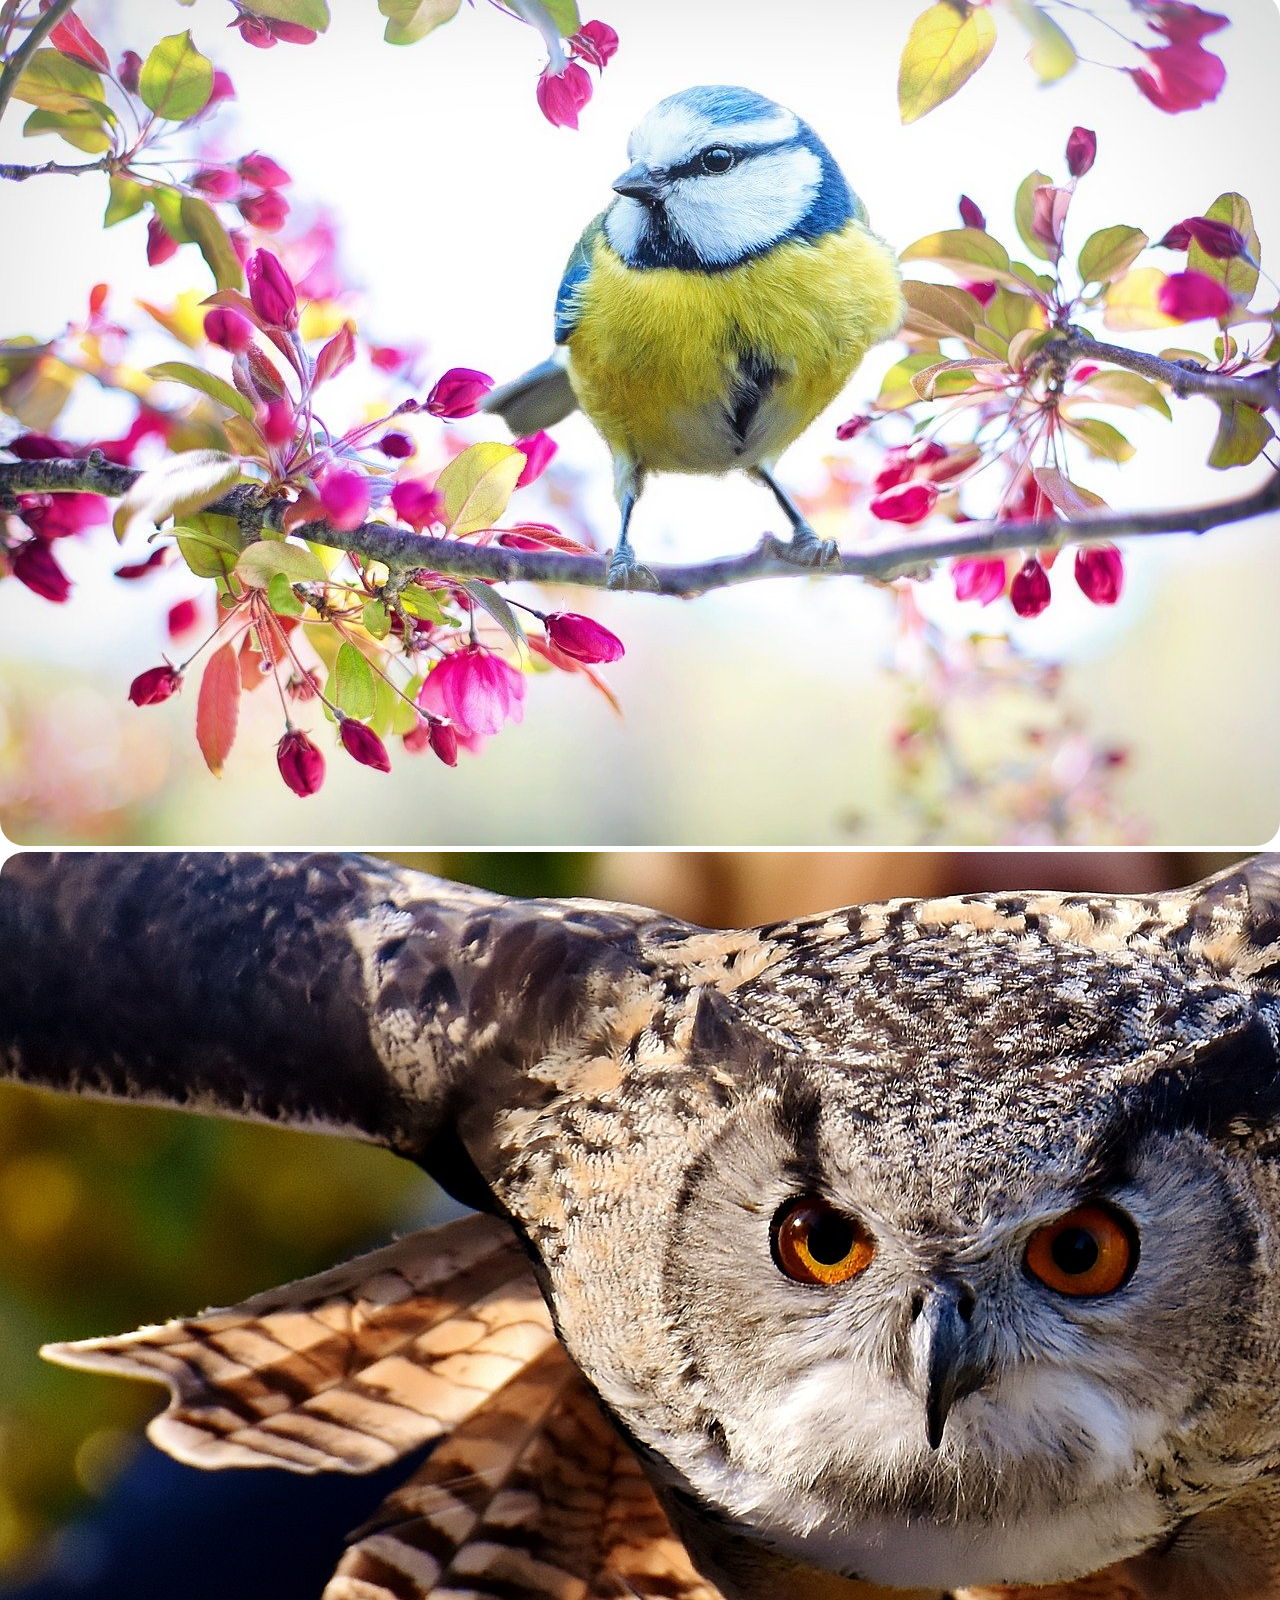
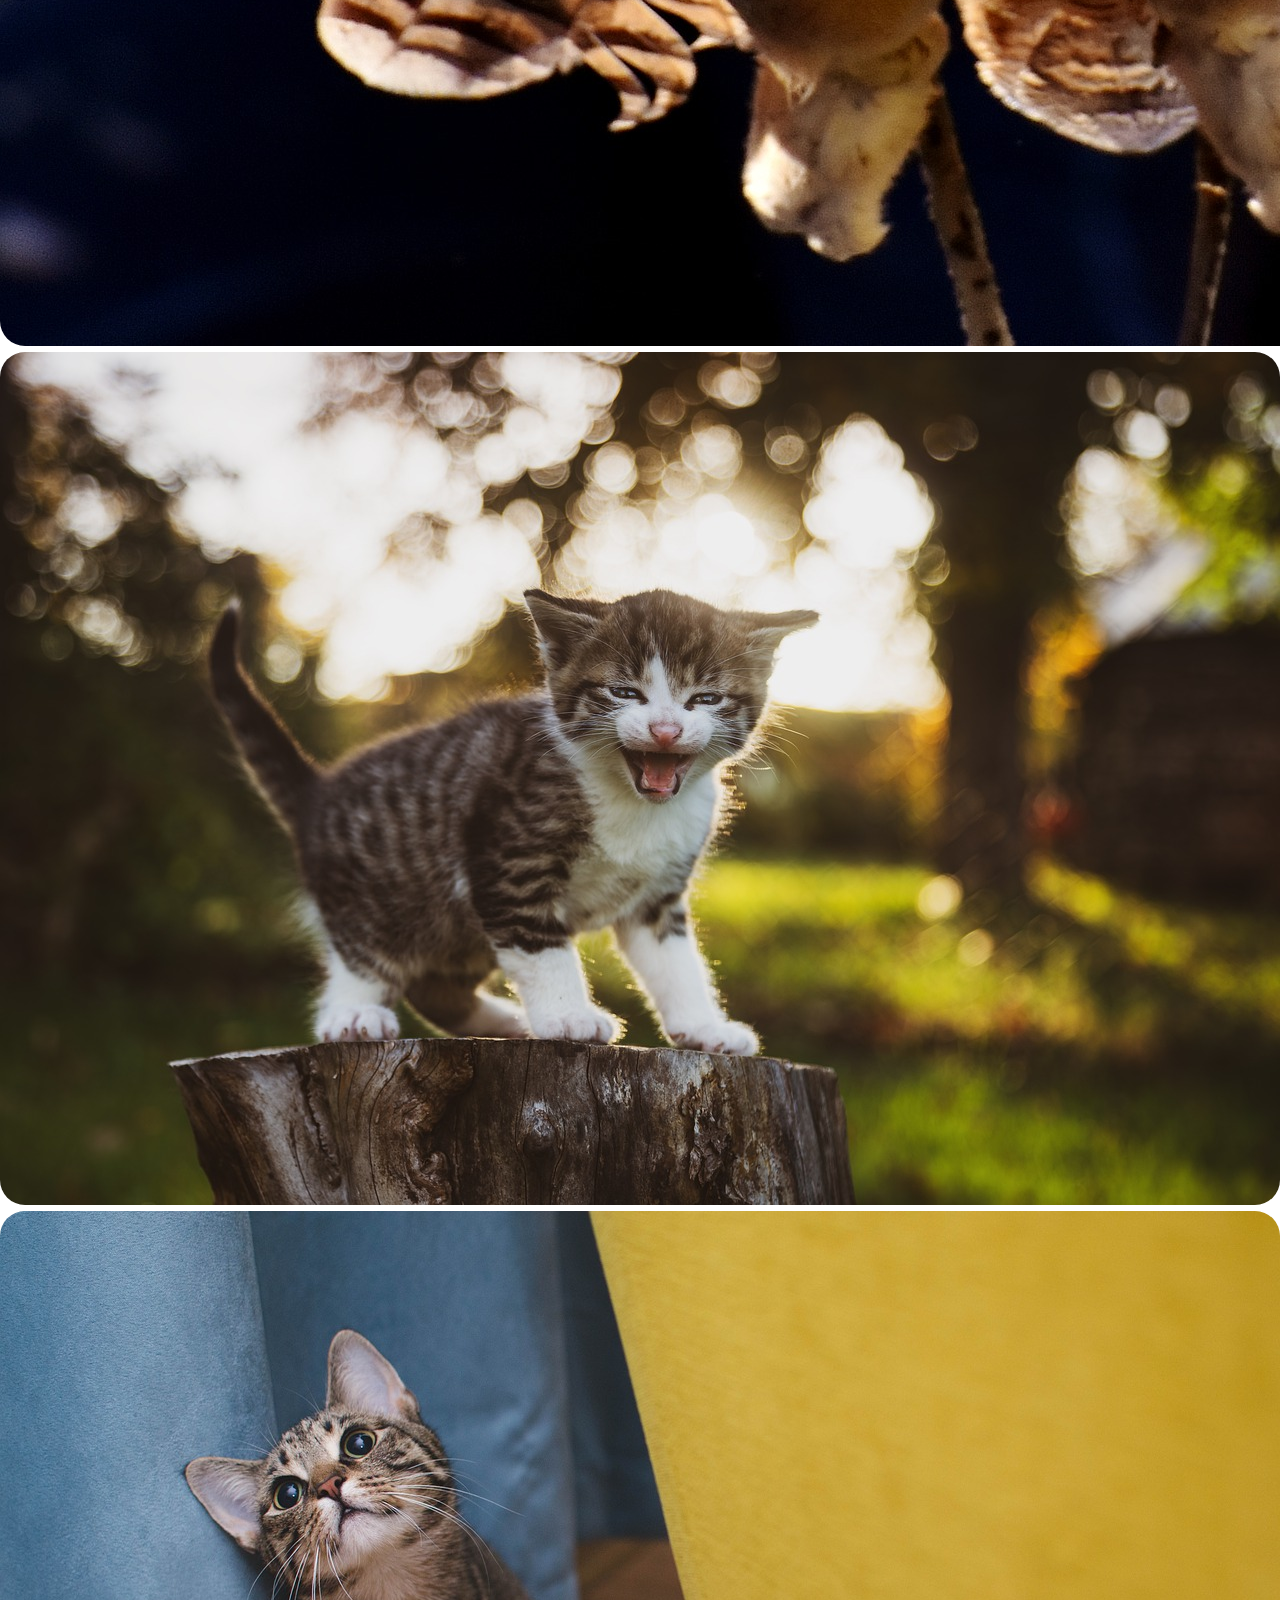
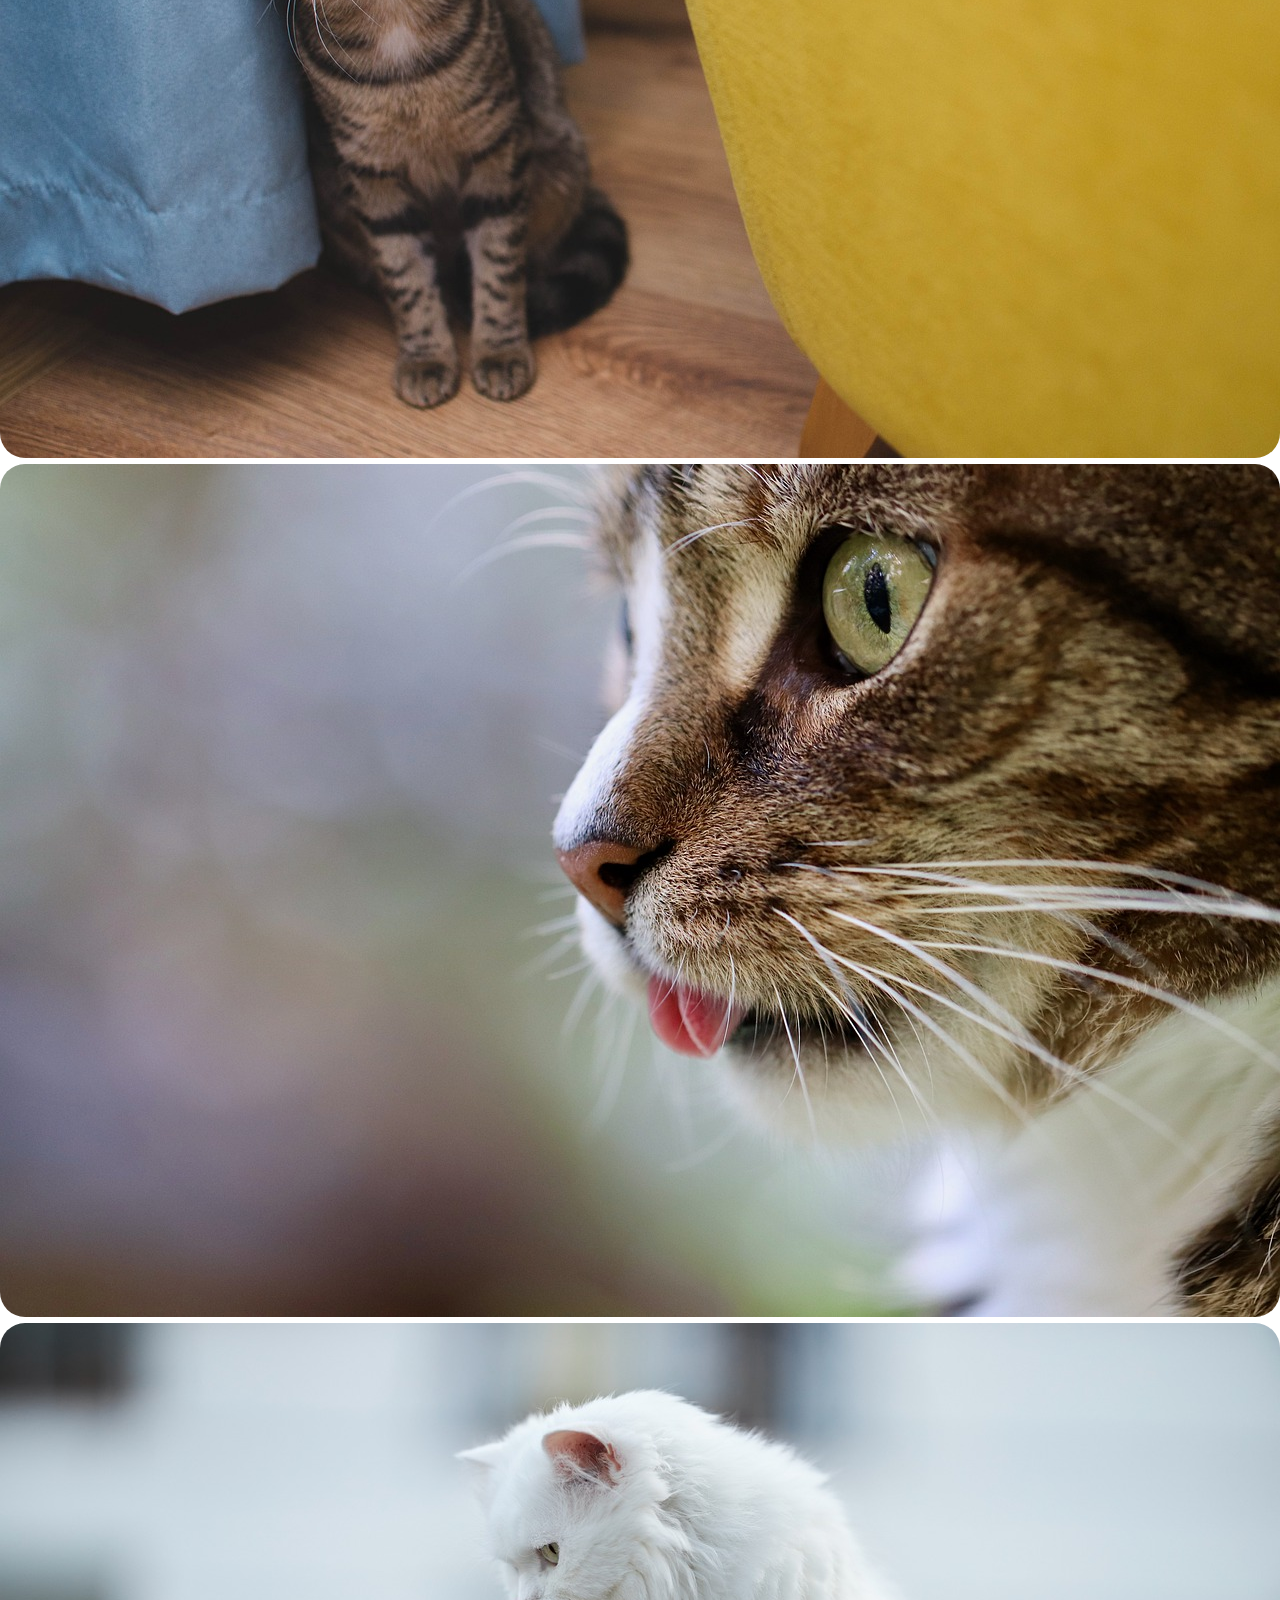
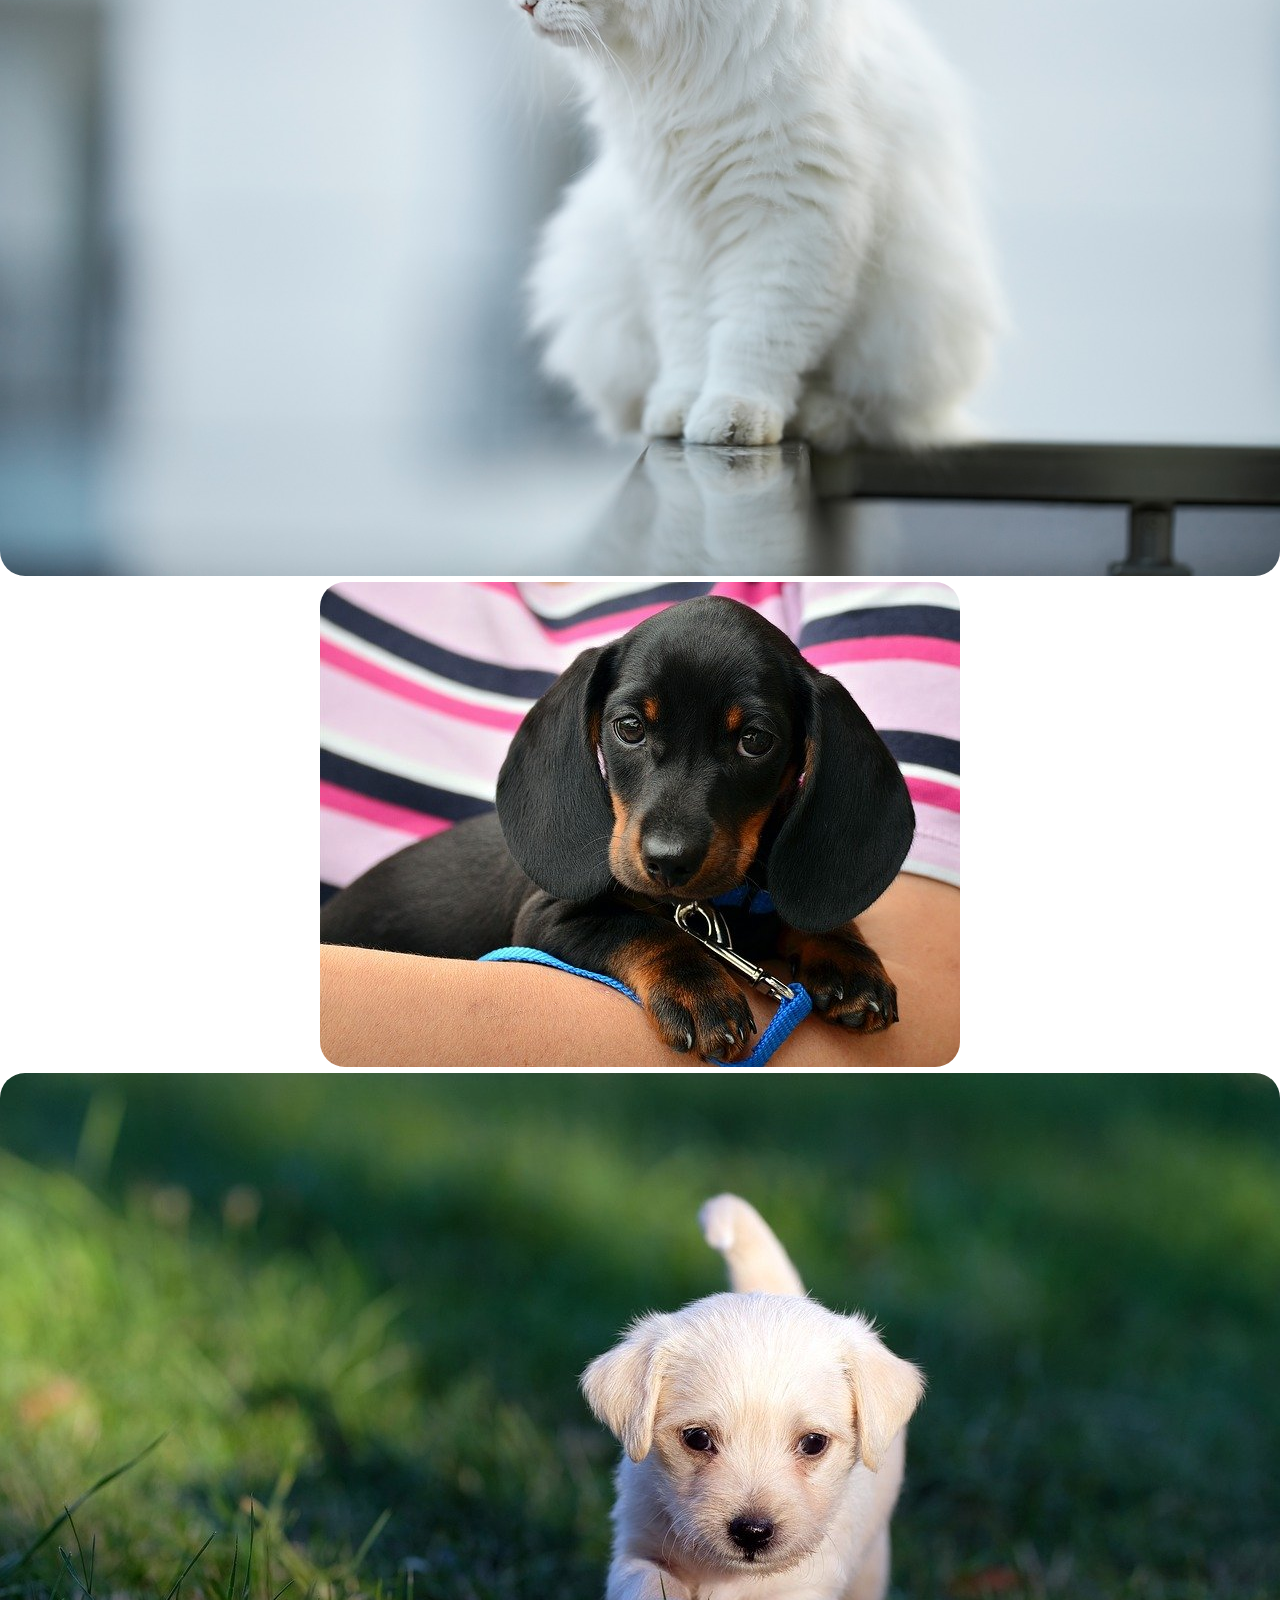
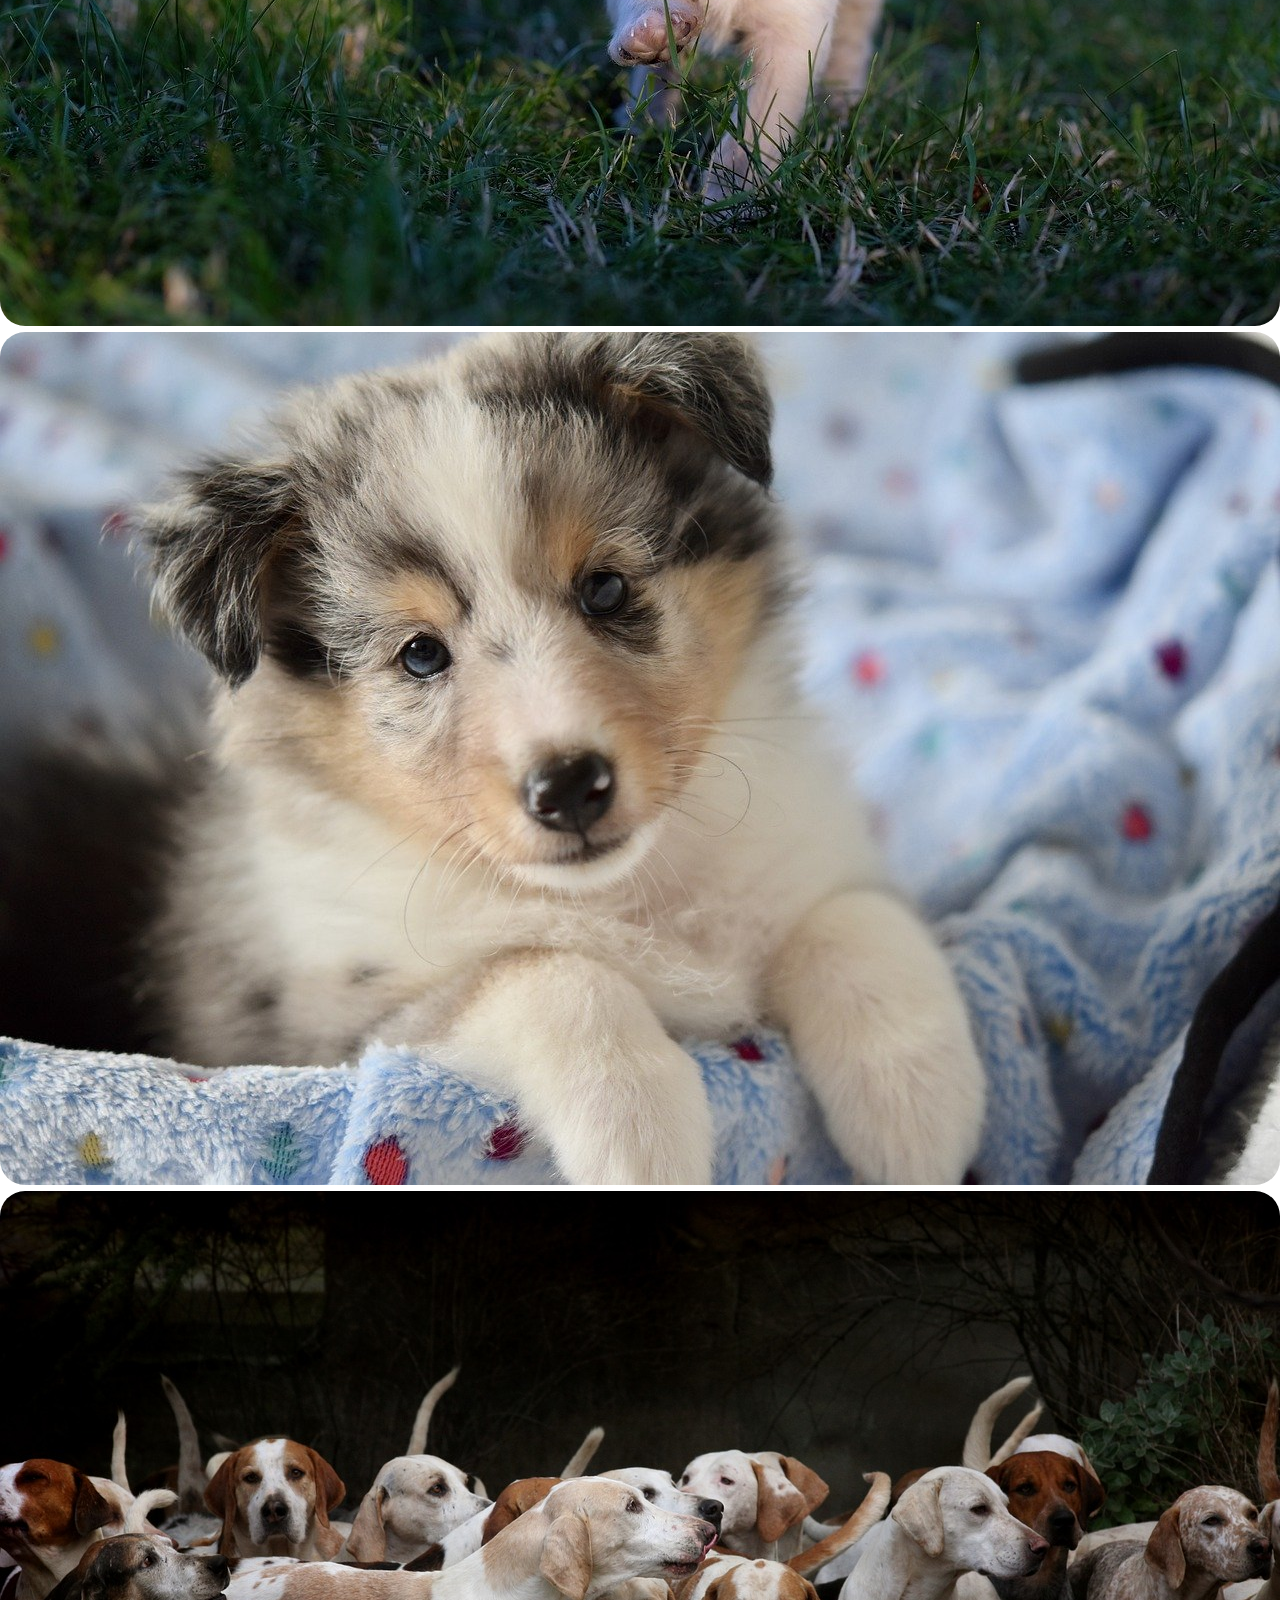
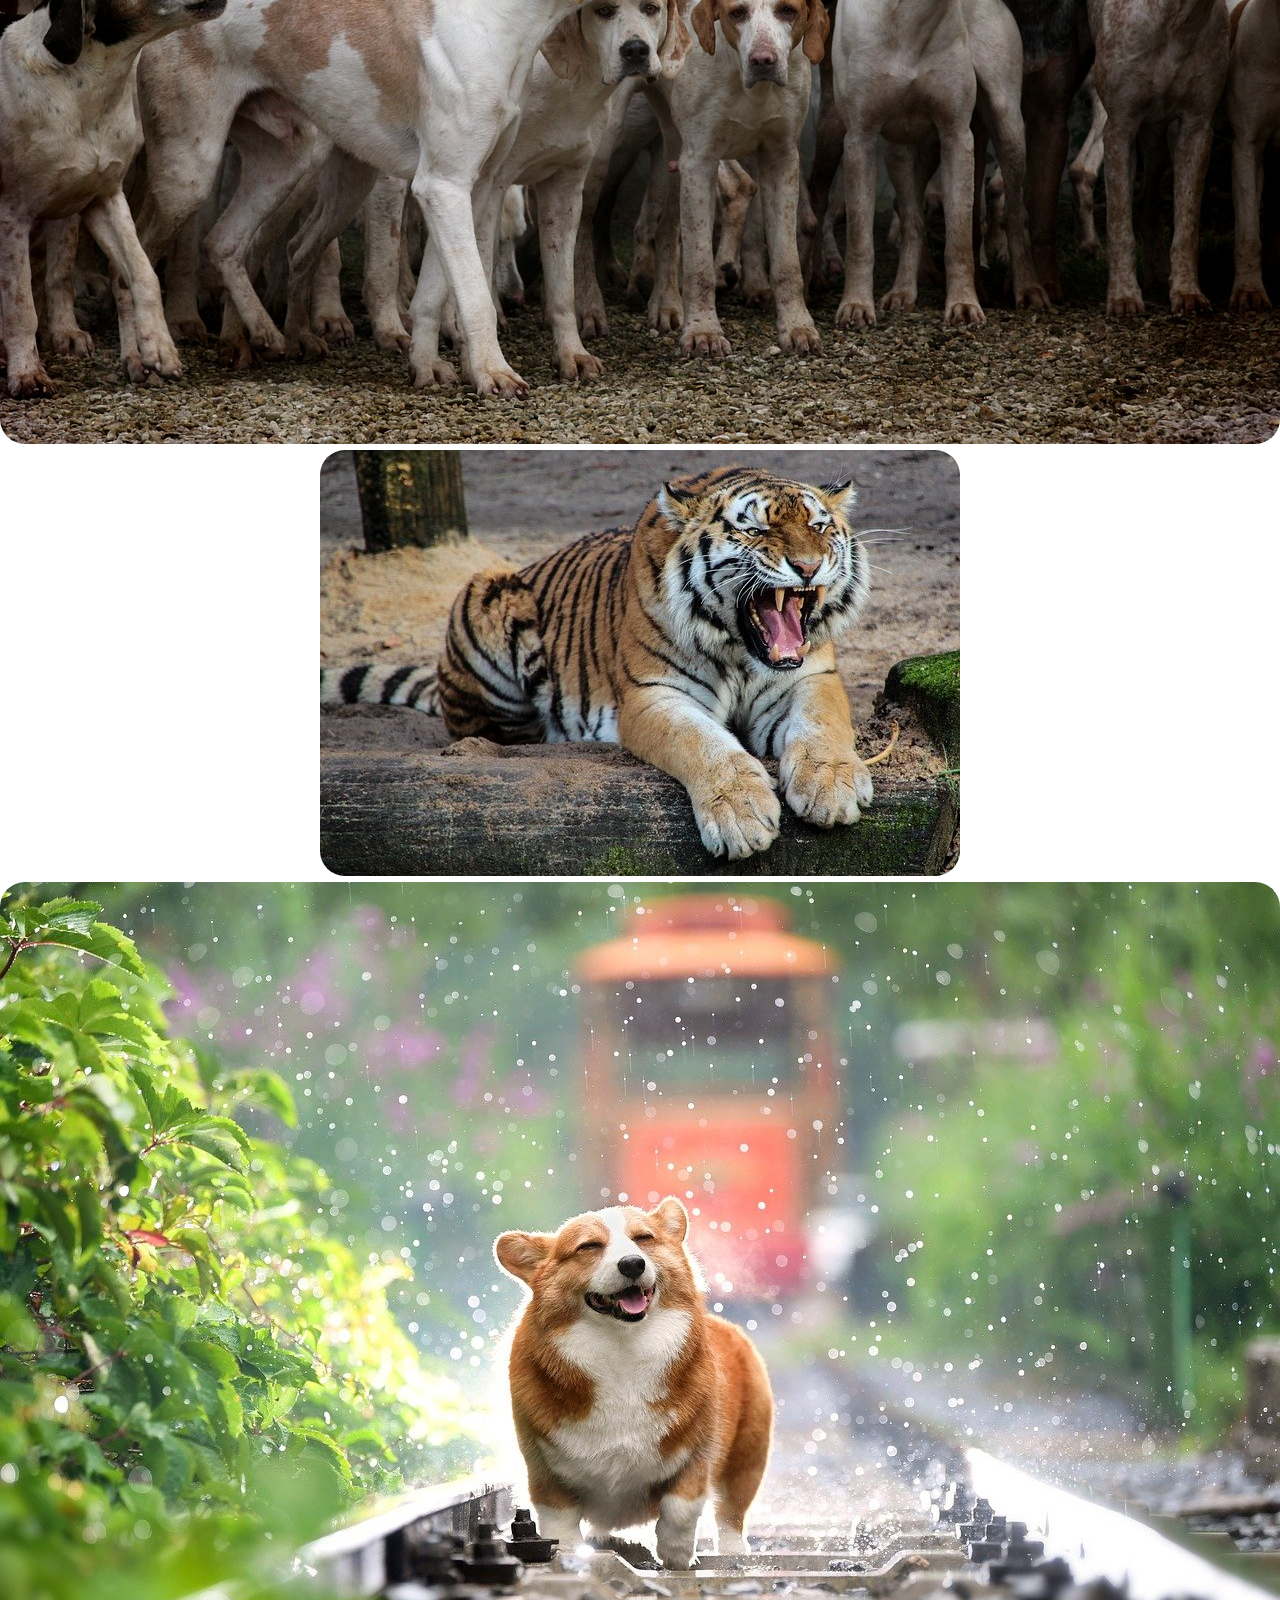
==== commit f1523e1c: "Agrege una linea p" ====
--- a/index.html
+++ b/index.html
@@ -70,6 +70,7 @@
     <main class="text-center" id="fotos">
             <h2 class="my-3 py-2 h1">Fotos</h2>
             <p>Fotos para descargar y compartir, libres de derecho.</p>
+            <p>Modificado desde github</p>
             <div class="d-flex row mx-auto my-3">
                 <div class="col-lg-6 col-md-12 col-sm-12 my-2">
                     <img src="multimedia/img/aves/01.jpg" alt="Aguila" class="img-fluid imgGaleria">
@@ -158,4 +159,4 @@
     <script src="https://cdn.jsdelivr.net/npm/@popperjs/core@2.9.2/dist/umd/popper.min.js" integrity="sha384-IQsoLXl5PILFhosVNubq5LC7Qb9DXgDA9i+tQ8Zj3iwWAwPtgFTxbJ8NT4GN1R8p" crossorigin="anonymous"></script>
     <script src="https://cdn.jsdelivr.net/npm/bootstrap@5.0.1/dist/js/bootstrap.min.js" integrity="sha384-Atwg2Pkwv9vp0ygtn1JAojH0nYbwNJLPhwyoVbhoPwBhjQPR5VtM2+xf0Uwh9KtT" crossorigin="anonymous"></script>
 </body>
-</html>+</html>
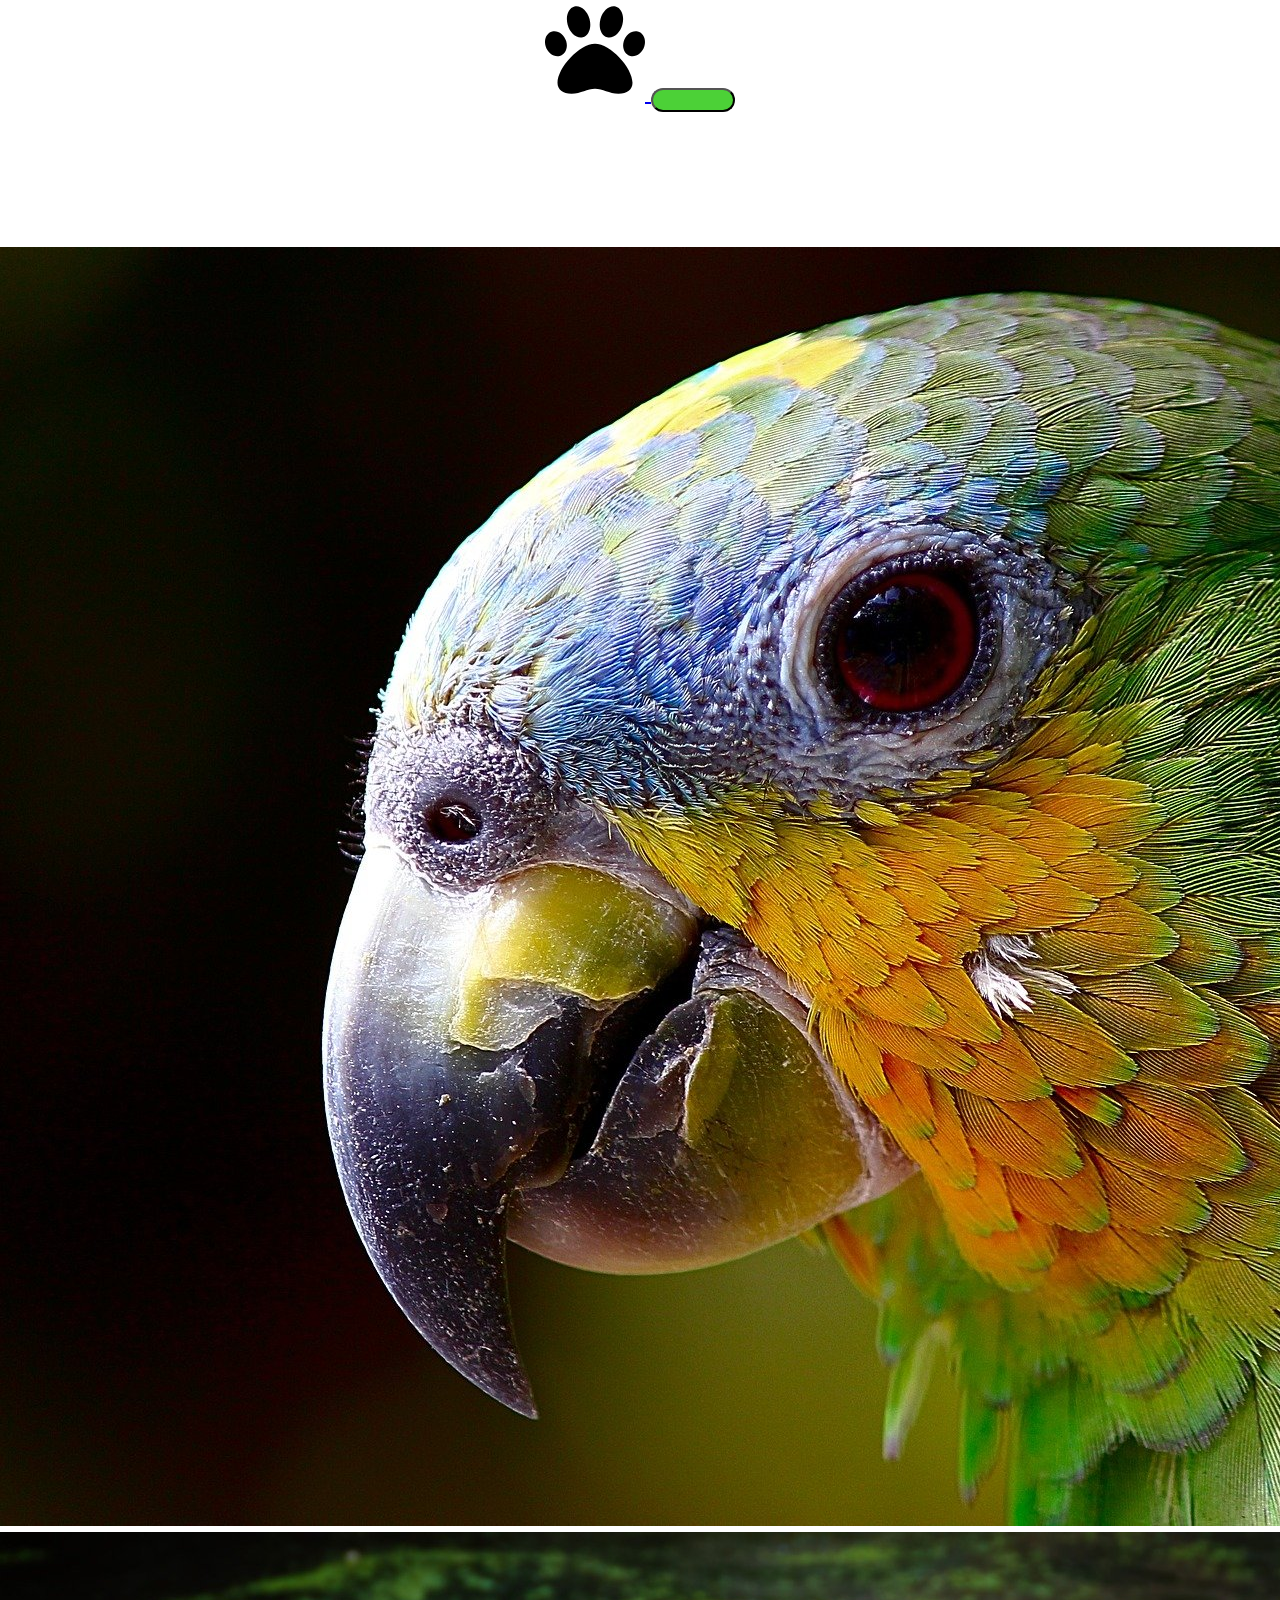
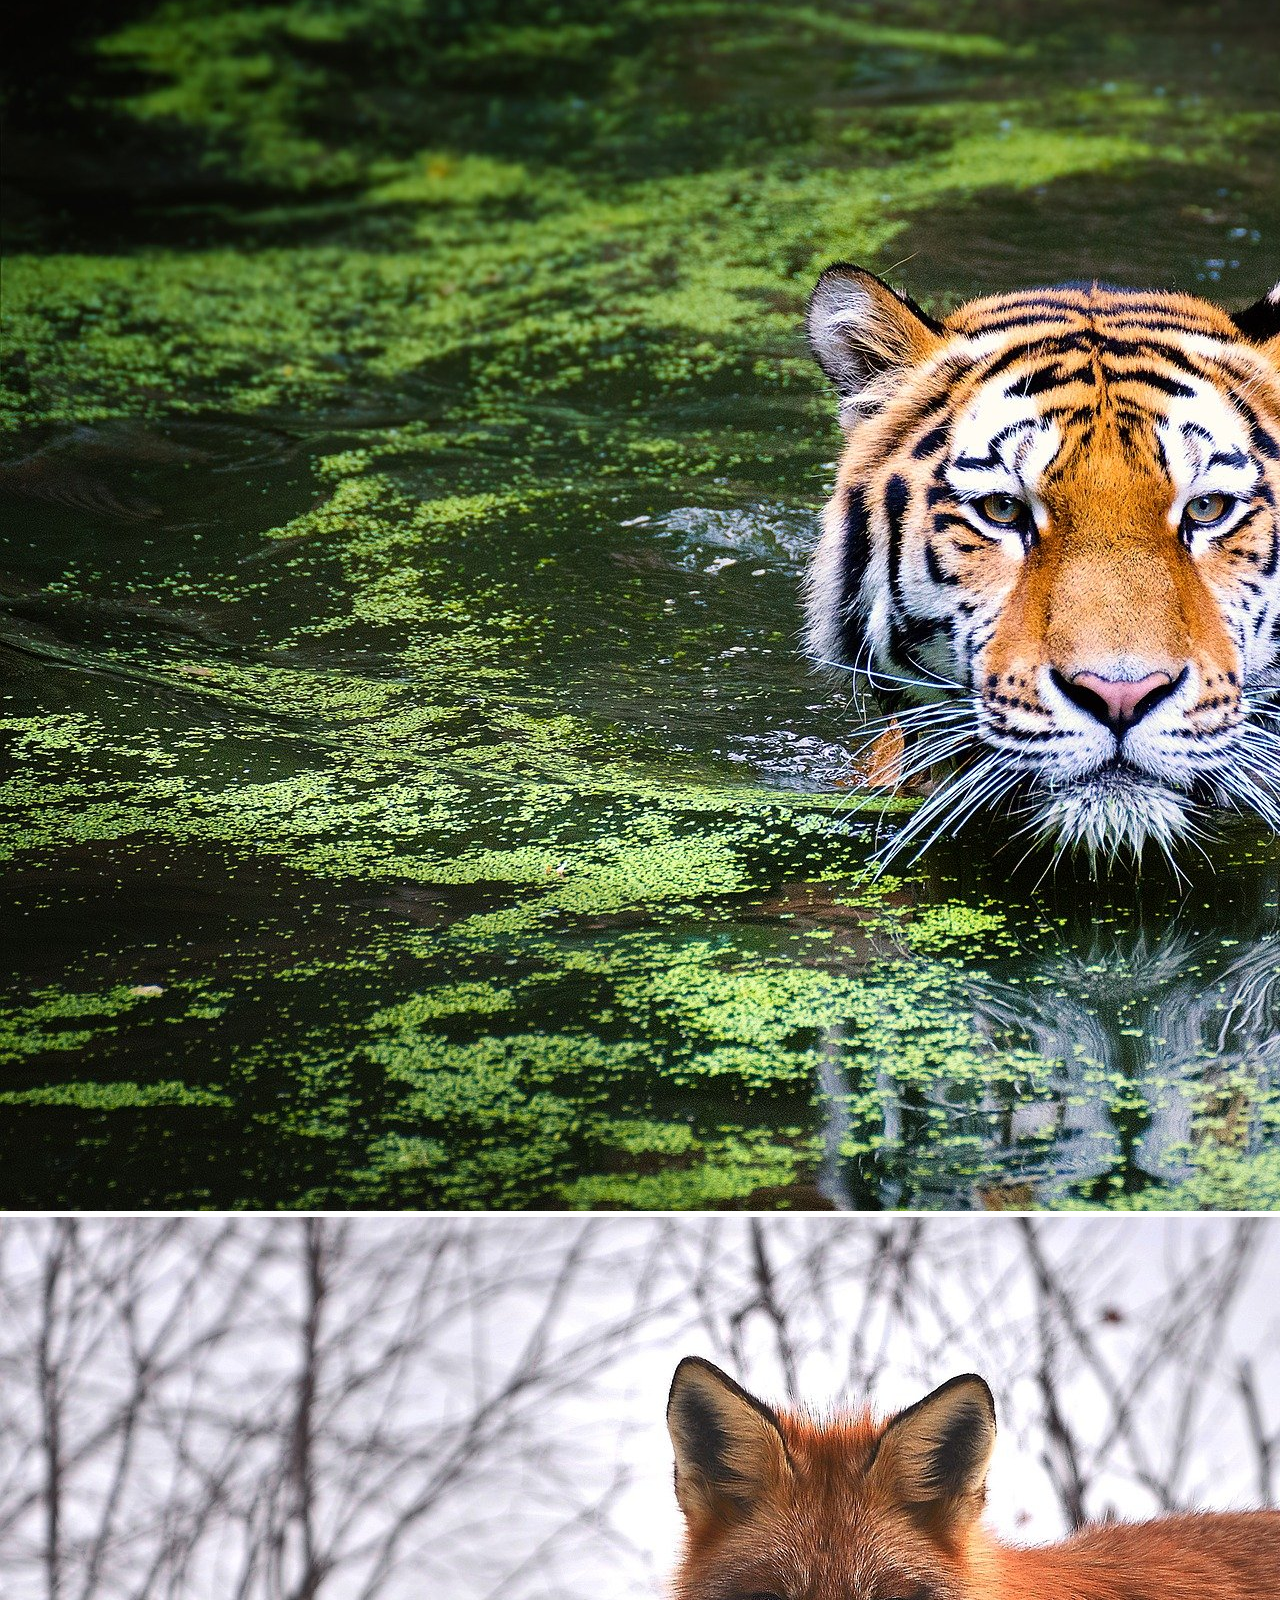
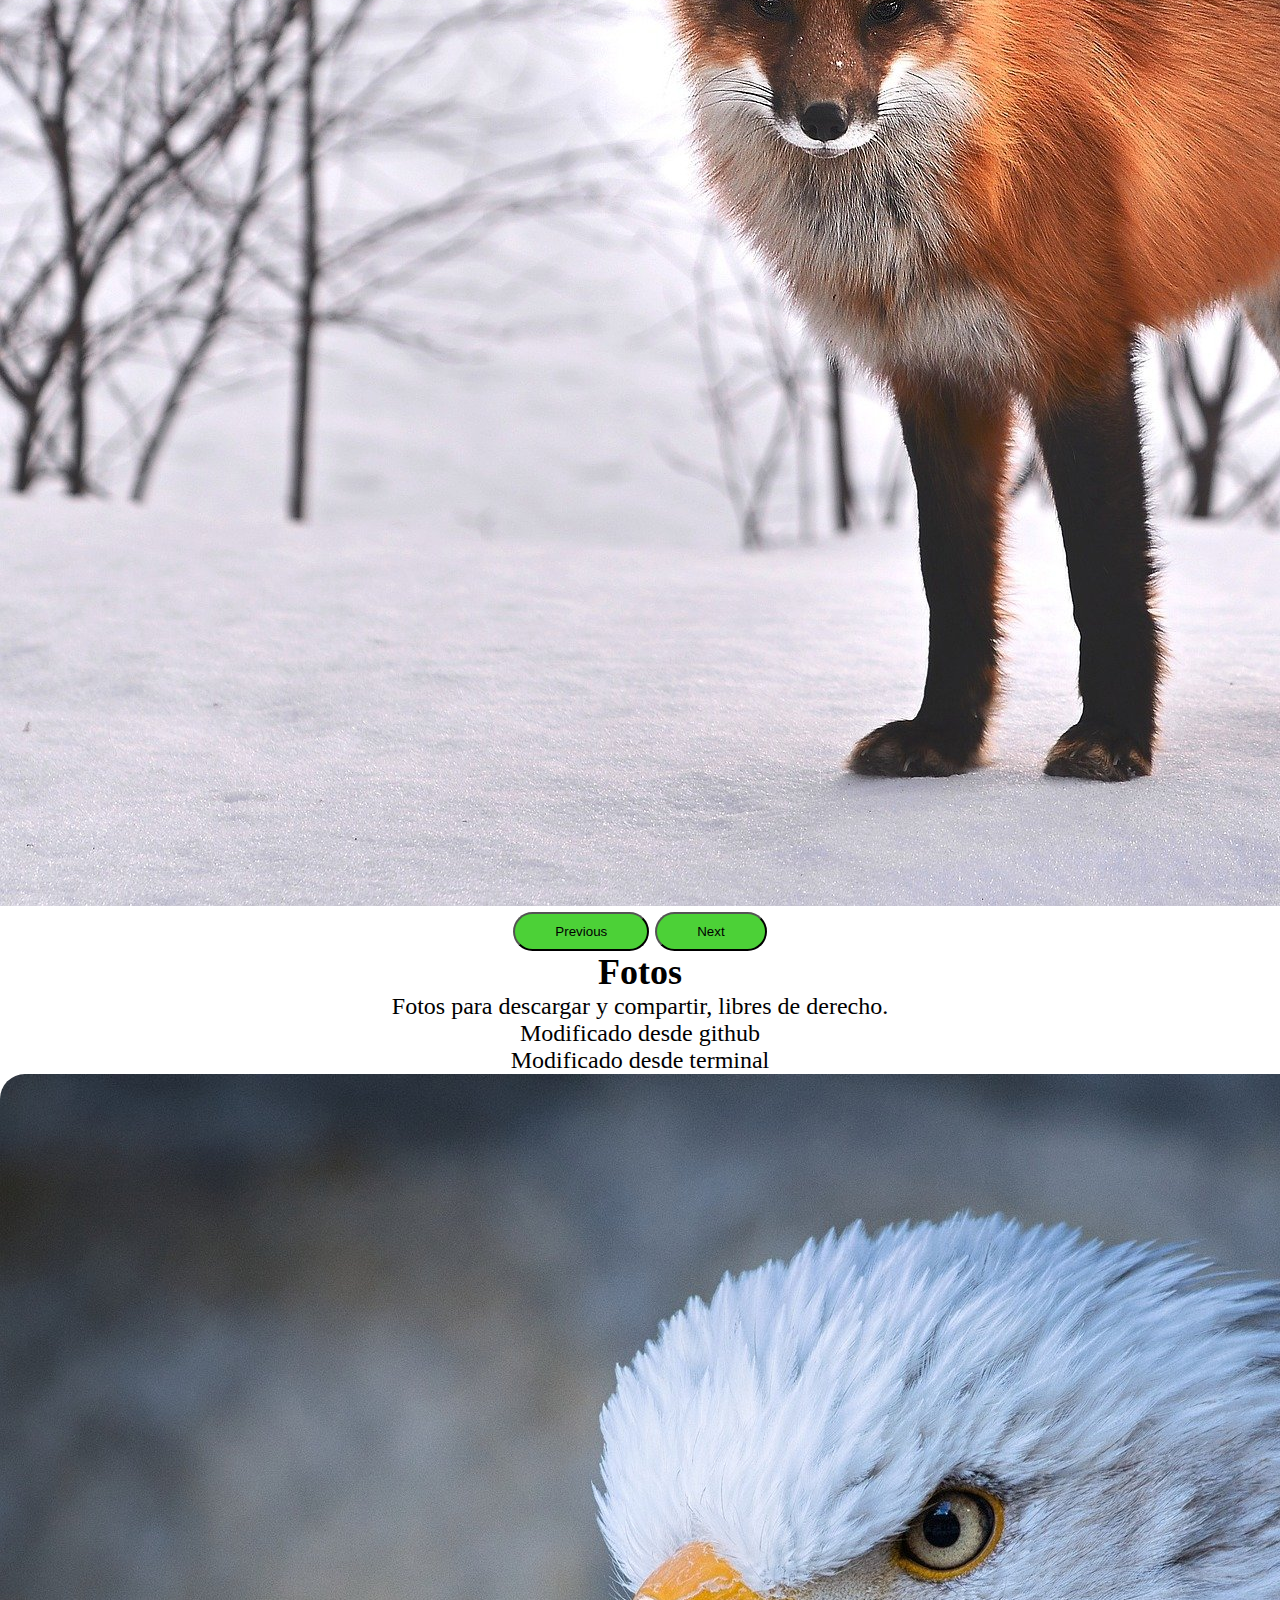
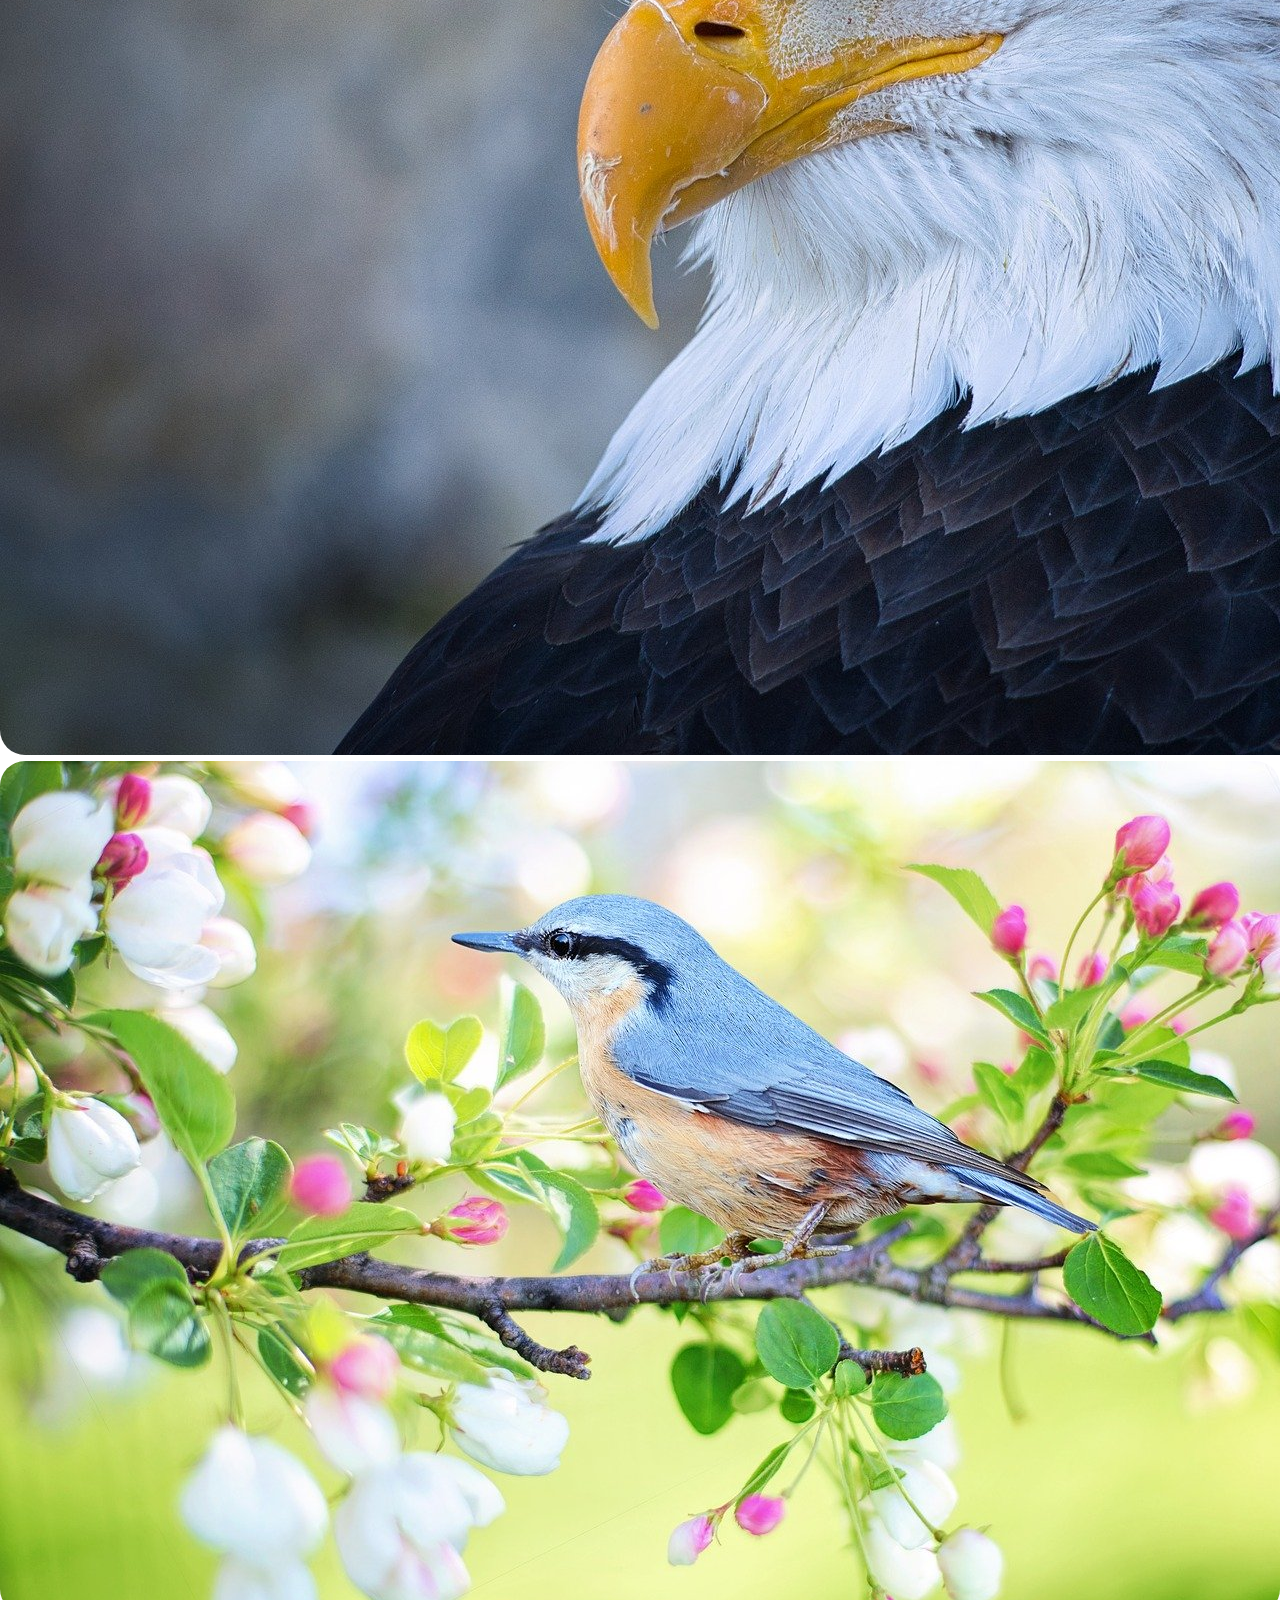
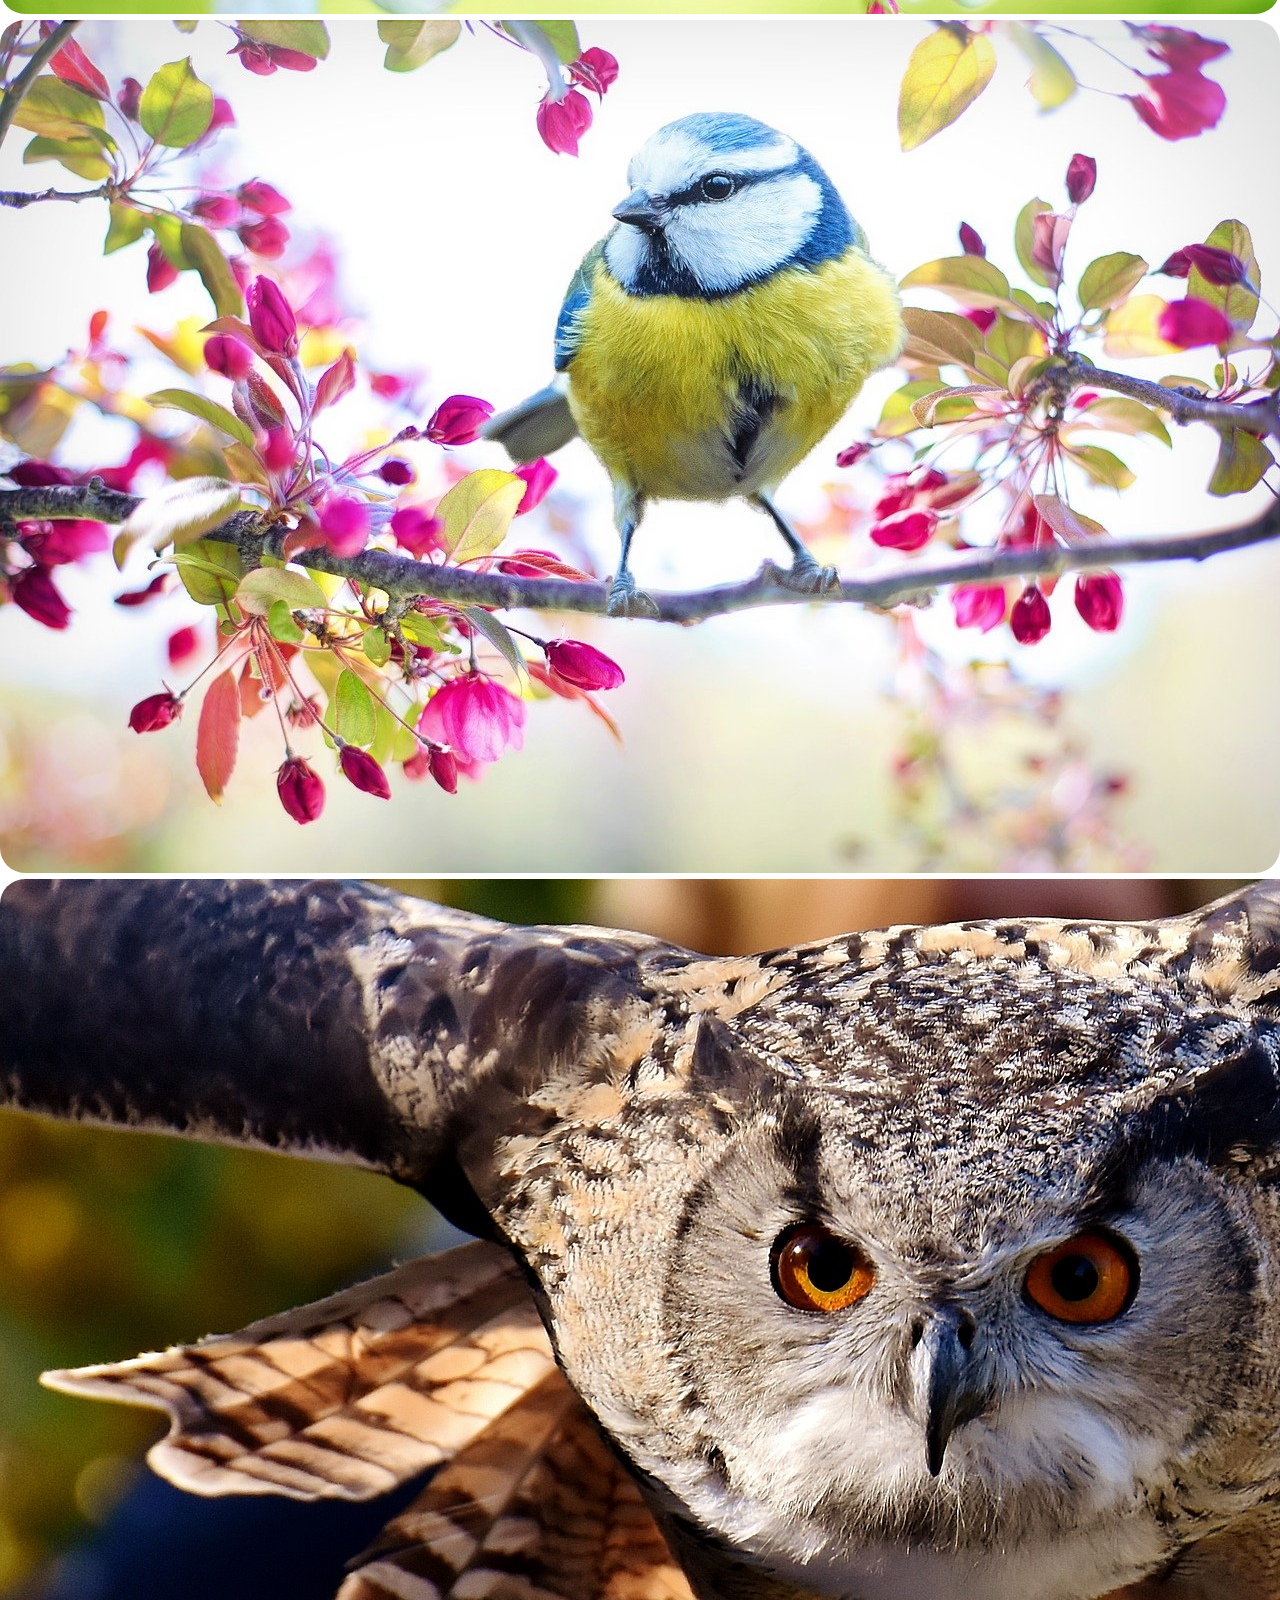
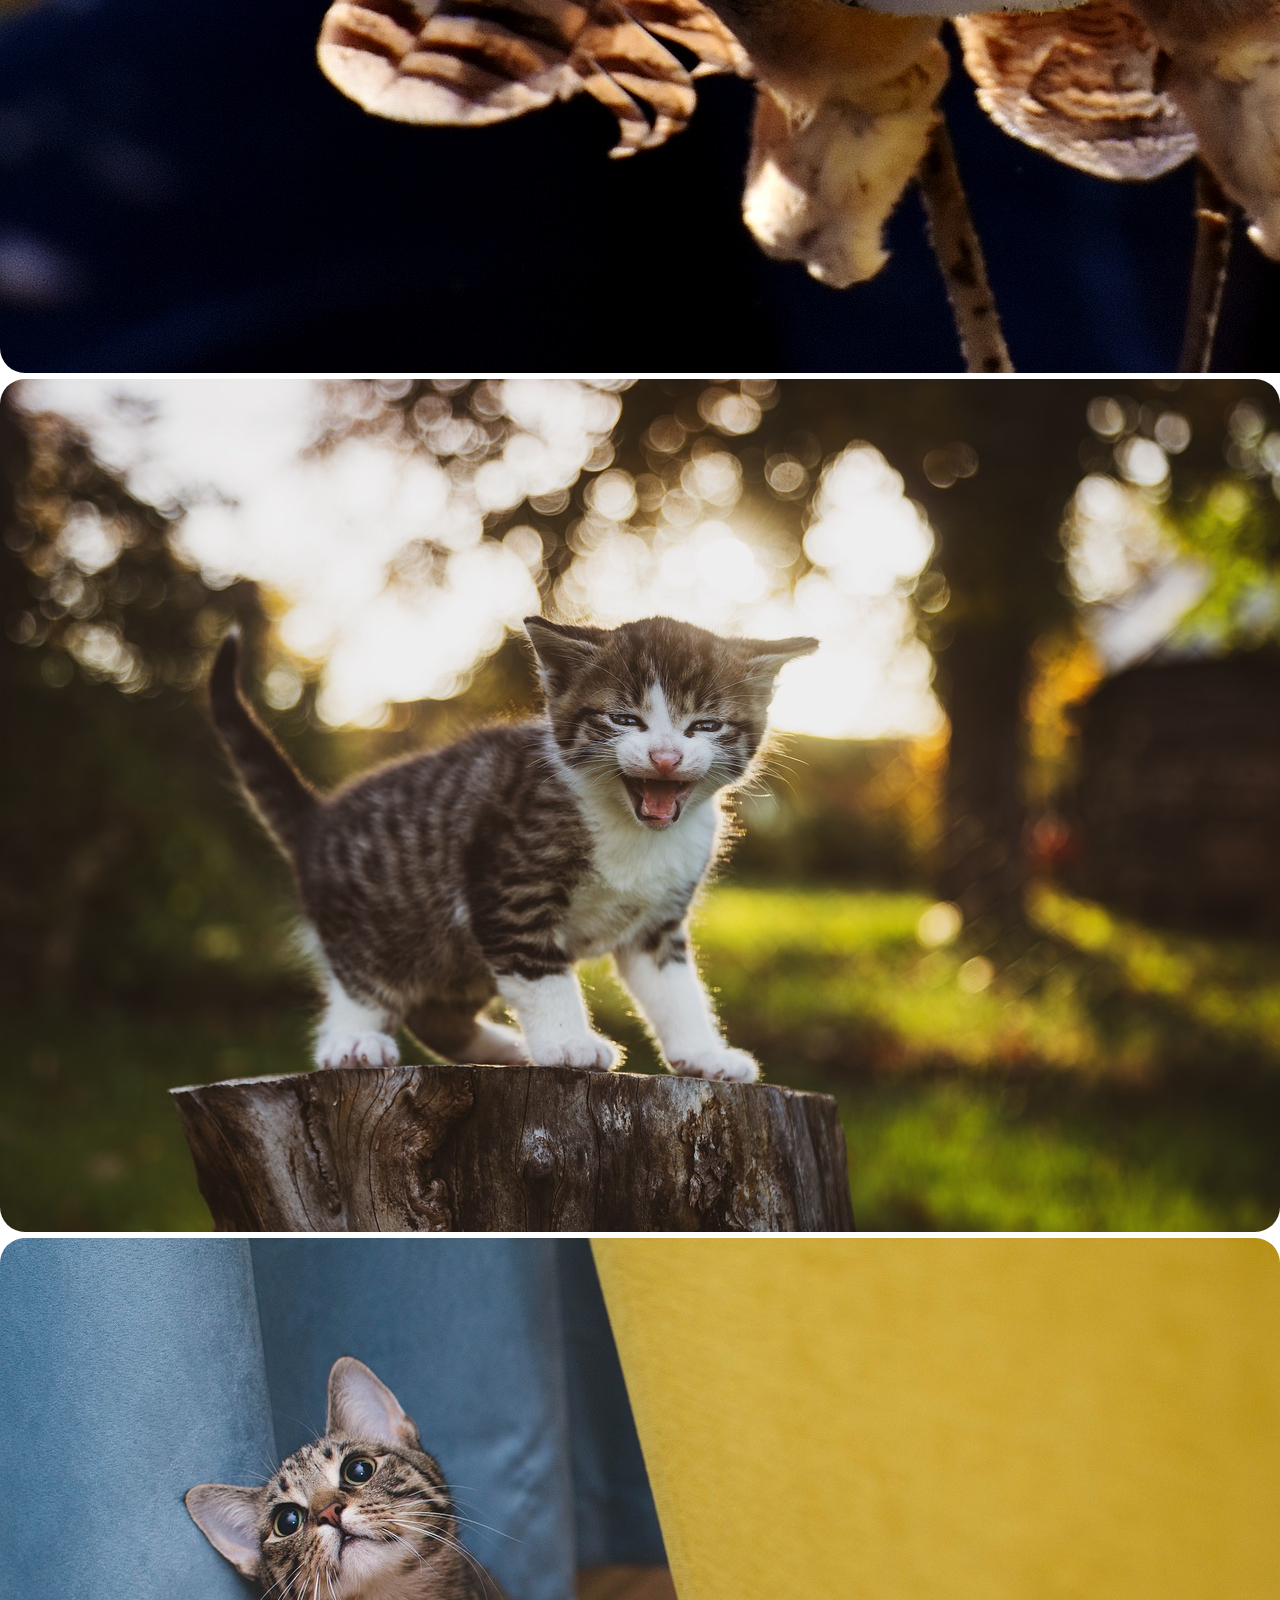
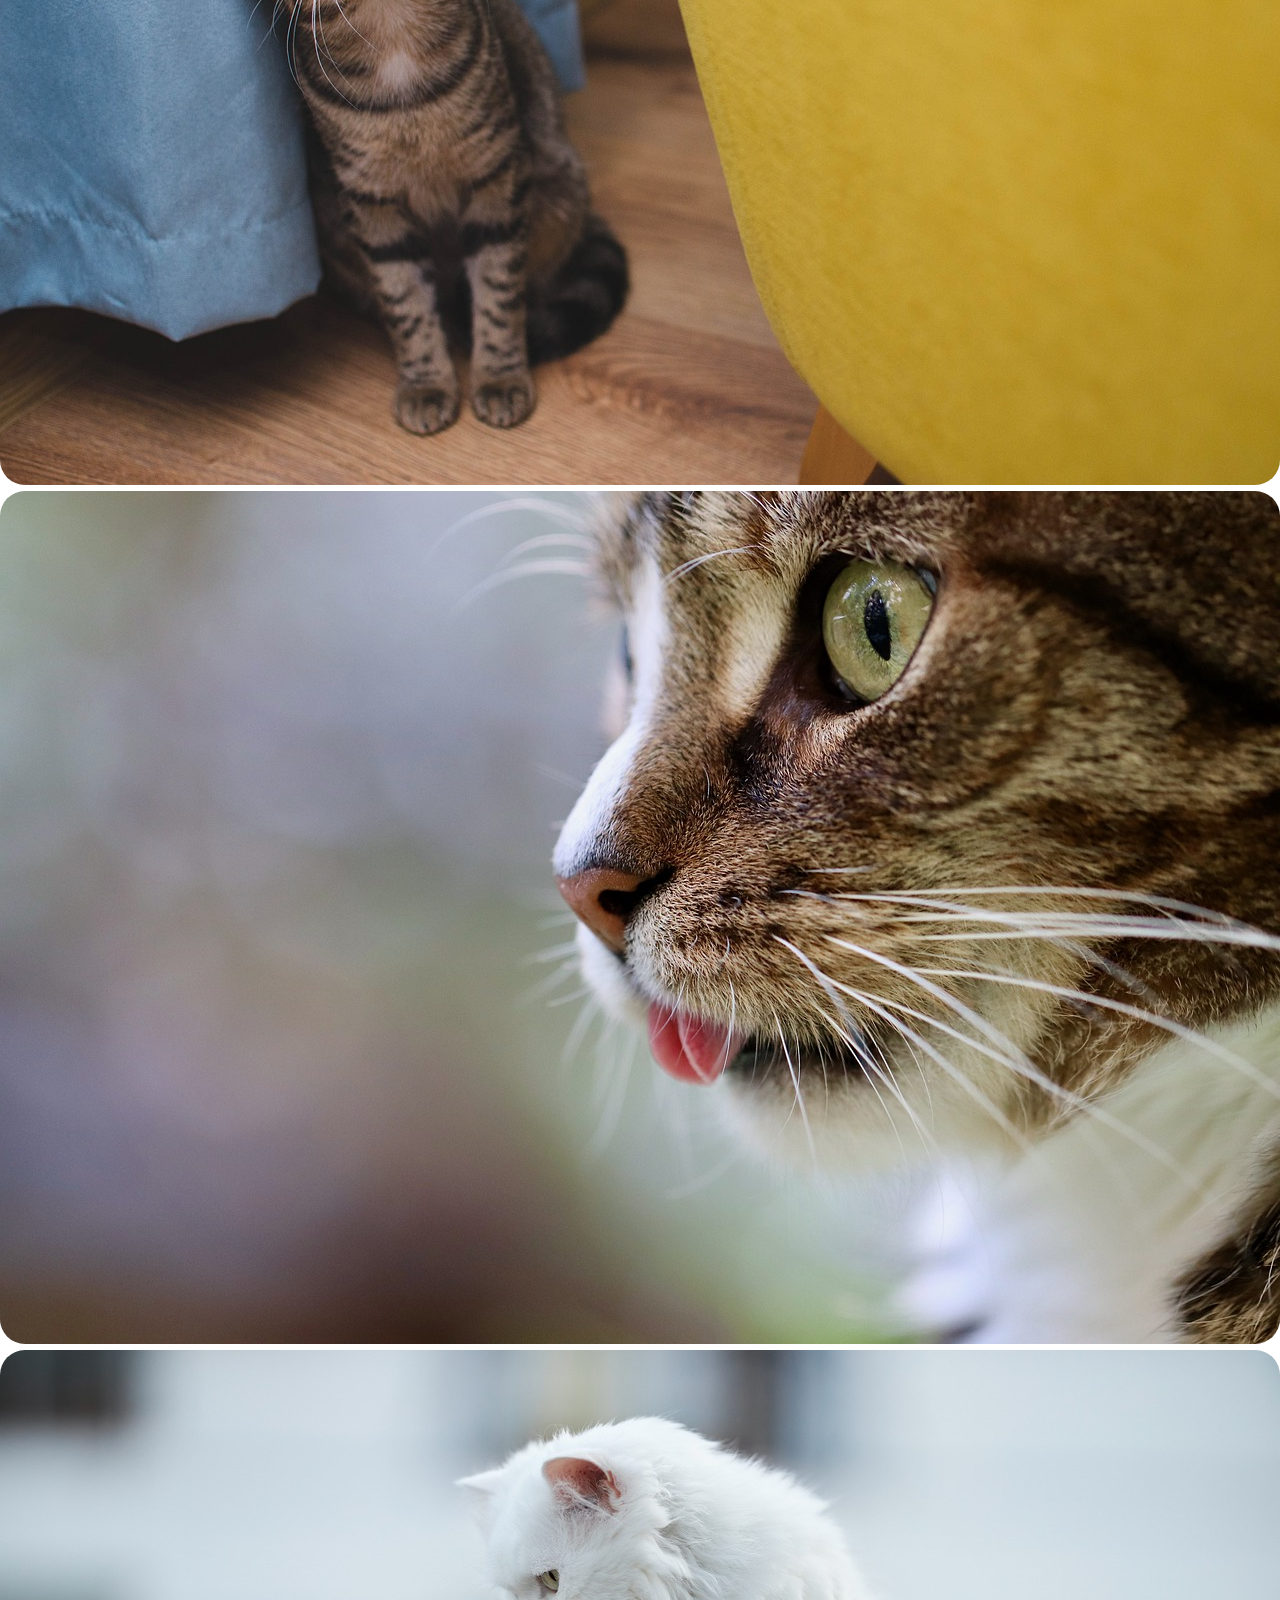
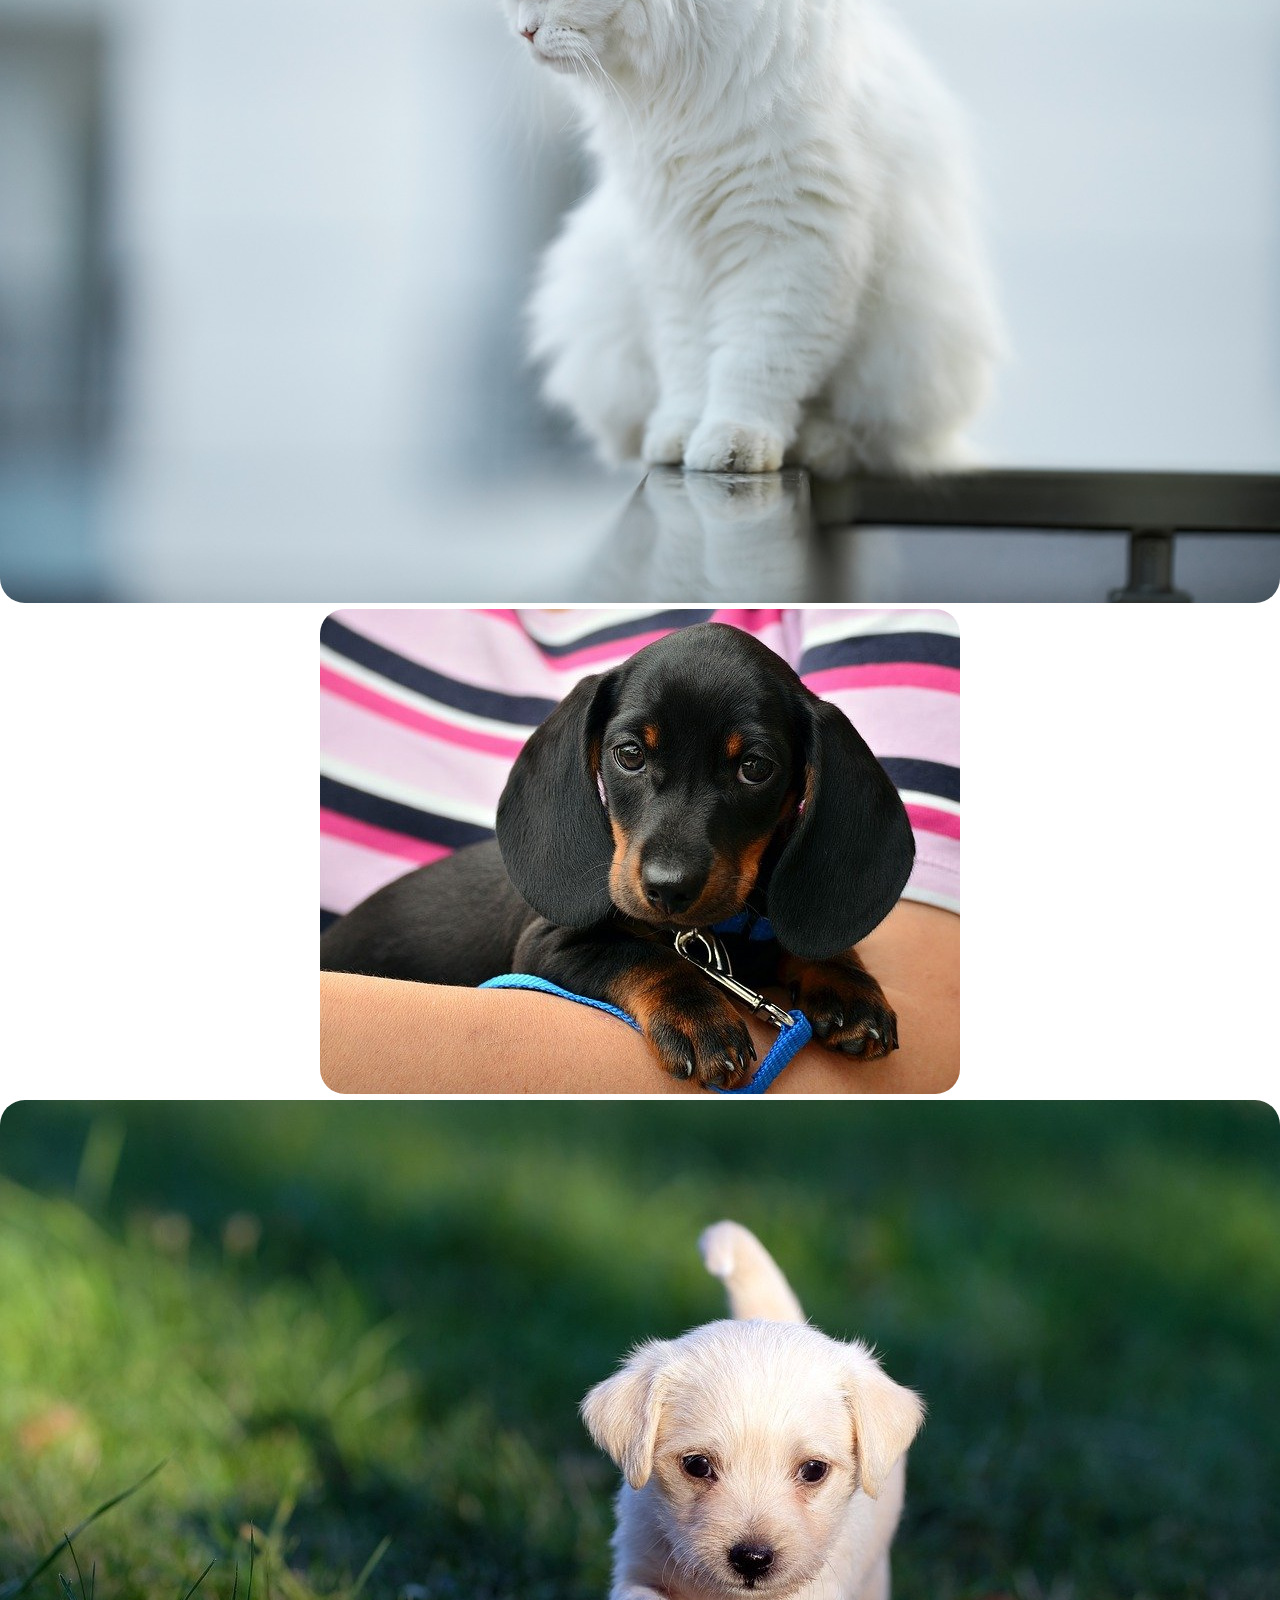
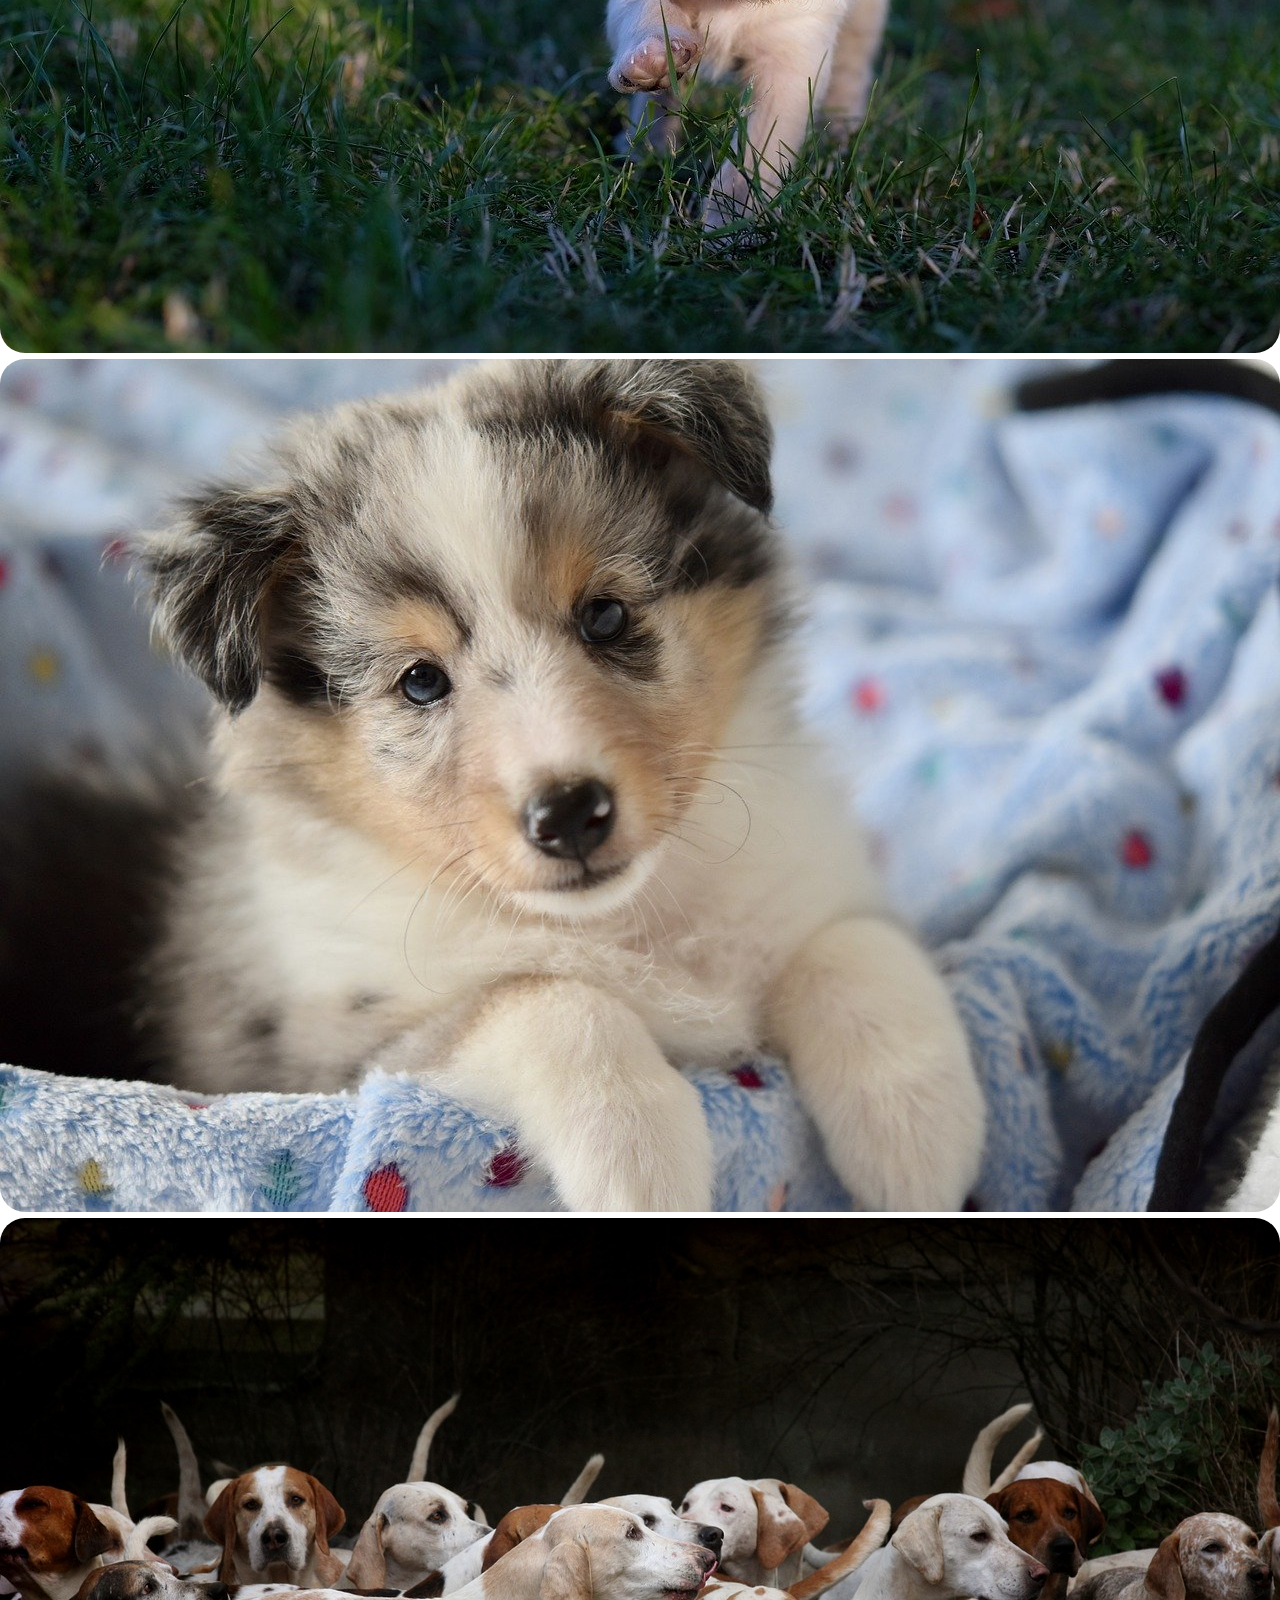
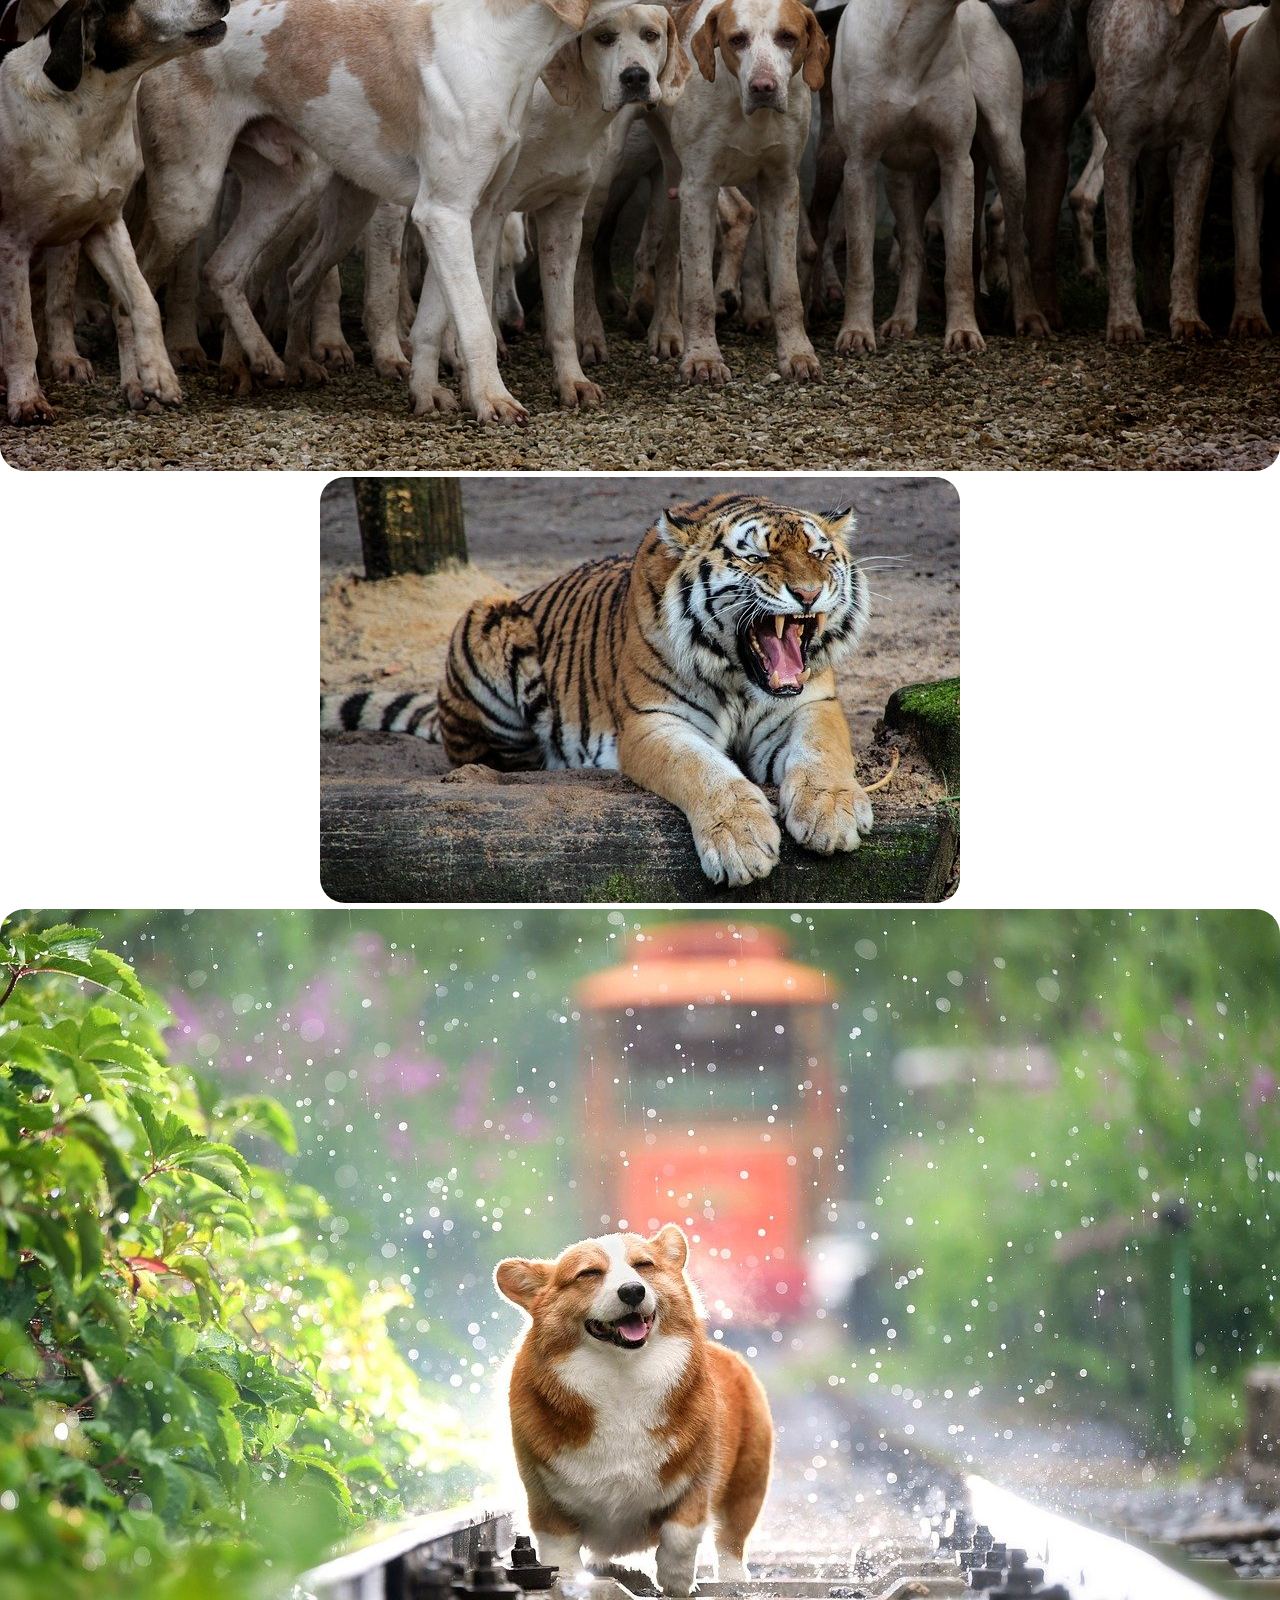
==== commit 399d5ec7: "agrege un <p></p> desde terminal" ====
--- a/index.html
+++ b/index.html
@@ -71,6 +71,7 @@
             <h2 class="my-3 py-2 h1">Fotos</h2>
             <p>Fotos para descargar y compartir, libres de derecho.</p>
             <p>Modificado desde github</p>
+            <p>Modificado desde terminal</p>
             <div class="d-flex row mx-auto my-3">
                 <div class="col-lg-6 col-md-12 col-sm-12 my-2">
                     <img src="multimedia/img/aves/01.jpg" alt="Aguila" class="img-fluid imgGaleria">
